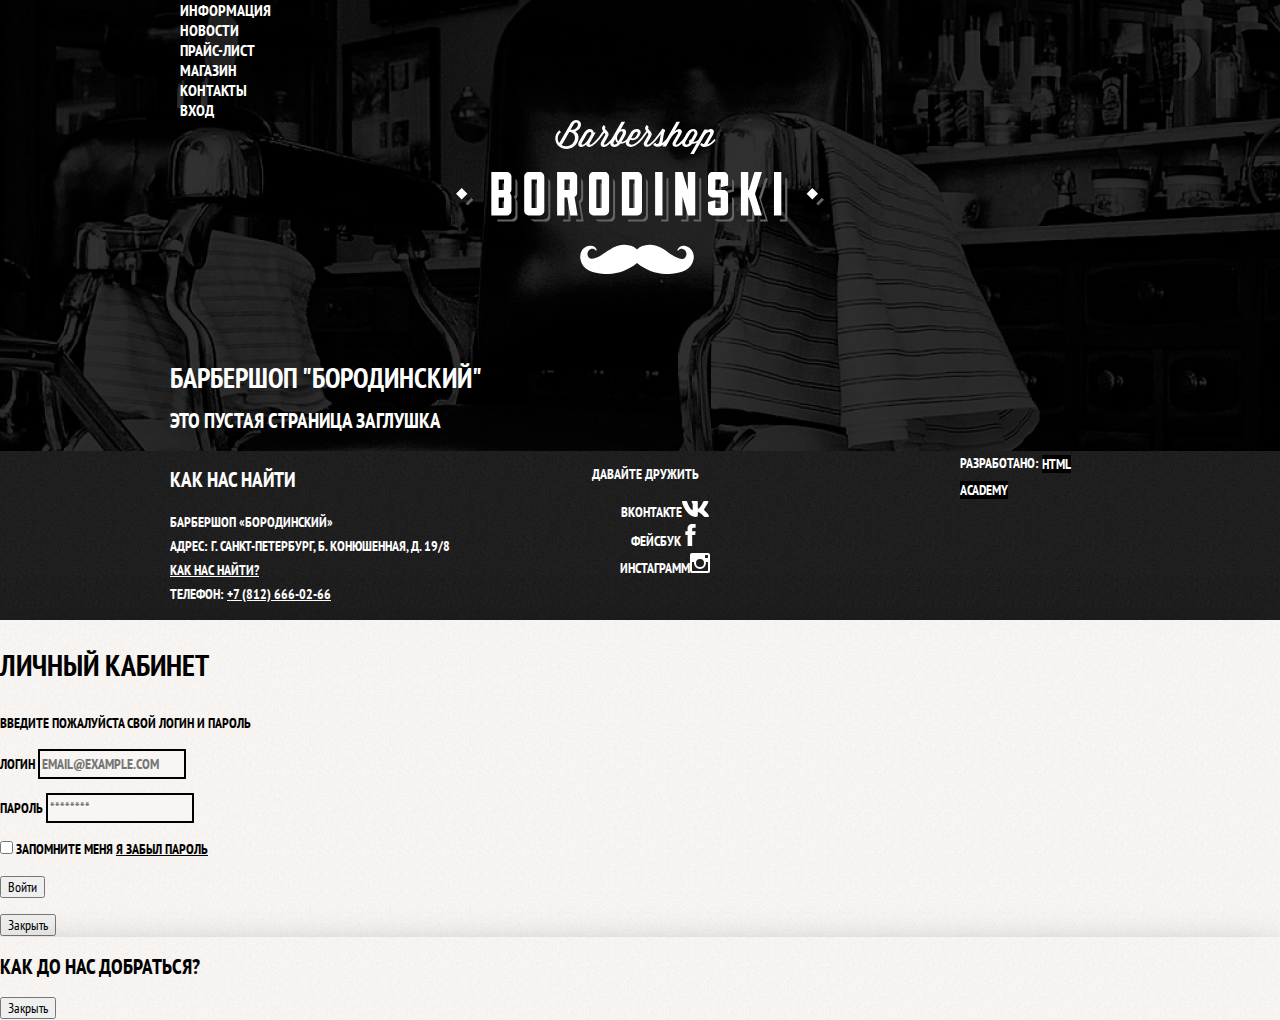
==== blank.html @ 3a80d56d "first" ====
<!DOCTYPE html>
<html class="page" lang="ru" xmlns="http://www.w3.org/1999/html">
<head>
    <meta charset="UTF-8">
    <meta http-equiv="X-UA-Compatible" content="IE=edge">
    <meta name="viewport" content="width=device-width, initial-scale=1.0">
    <link rel="stylesheet" href="https://fonts.googleapis.com/css?family=PT+Sans+Narrow:400,700&amp;subset=latin,cyrillic;display=swap">
    <link rel="stylesheet" href="css/normalize.css">
    <link rel="stylesheet" href="css/style.css">
    <title>Барбершоп "Бородинский"</title>
</head>
<body class="page-body">

<header class="main-header">

    <nav class="main-navigation">
        <a class="main-header-logo">
            <img src="img/logo-index.svg" width='368' height="153" alt='Логотип барбершоп "Бородинский"'>
        </a>
        <div class="main-navigation-wraper">
            <div class="container">
                <ul class="site-navigation">
                    <li><a href="blank.html">Информация</a></li>
                    <li><a href='blank.html'>Новости</a></li>
                    <li><a href="price.html">Прайс-лист</a></li>
                    <li><a href="catalog.html">Магазин</a></li>
                    <li><a href="blank.html">Контакты</a></li>
                </ul>
                <div class="user-navigation">
                    <a class="login-link" href="blank.html">Вход</a>
                </div>
            </div>
        </div>
    </nav>

</header>

<main class="container">
    <h1>Барбершоп "Бородинский"</h1>

    <h2>Это пустая страница заглушка</h2>
</main>
<footer class="main-footer">
    <div class="container">
    <section class="footer-contacts">
        <h2>Как нас найти</h2>
        <p>БАРБЕРШОП «БОРОДИНСКИЙ»<br>
            АДРЕС: Г. САНКТ-ПЕТЕРБУРГ, Б. КОНЮШЕННАЯ, Д. 19/8<br>
            <a class="footer-adress" href="blank.html">Как нас найти?</a><br>
            Телефон: <a class="footer-phone" href="tel:+78126660266">+7 (812) 666-02-66</a><br>
        </p>
    </section>
    <section class="footer-social">
        <h2>Давайте дружить</h2>
        <ul>
            <li>
                <a class="social-button" href="#"><span>Вконтакте</span><svg width="27" height="16" viewBox="0 0 128 76"><path d="M125,5.15c.89-3,0-5.15-4.23-5.15h-14a6,6,0,0,0-6.09,4S93.59,21.31,83.5,32.59c-3.26,3.26-4.74,4.3-6.52,4.3-.89,0-2.18-1-2.18-4V5.15c0-3.56-1-5.15-4-5.15h-22a3.37,3.37,0,0,0-3.56,3.22c0,3.37,5,4.15,5.56,13.64V37.48c0,4.52-.82,5.34-2.6,5.34-4.74,0-16.29-17.43-23.13-37.38C23.72,1.57,22.38,0,18.8,0H4.8C.8,0,0,1.88,0,4c0,3.71,4.75,22.1,22.1,46.42C33.67,67,50,76,64.8,76c8.9,0,10-2,10-5.45V58c0-4,.84-4.8,3.66-4.8,2.08,0,5.64,1,13.94,9C101.9,71.74,103.46,76,108.8,76h14c4,0,6-2,4.85-6s-5.8-9.64-11.81-16.4c-3.27-3.86-8.16-8-9.64-10.09-2.08-2.67-1.49-3.86,0-6.23,0,0,17-24,18.83-32.18Z" fill="#fff"/></svg></a>
            </li>
            <li>
                <a class="social-button" href="#"><span>Фейсбук</span><svg width="19" height="22" viewBox="0 0 10.15 21.74"><path d="M3.34 1.12A4.77 4.77 0 0 1 6.53 0h3.61v3.81H7.81a1.07 1.07 0 0 0-1.09.83v2.55h3.42c-.08 1.23-.24 2.45-.41 3.67h-3v10.87H2.21V10.86H0V7.21h2.19V3.66a3.83 3.83 0 0 1 1.15-2.54z" fill="#fff"/></svg></a>
            </li>
            <li>
                <a class="social-button" href="#"><span>Инстаграмм</span><svg width="20" height="20" viewBox="0 0 20 20"><path d="M18 0H2a2 2 0 0 0-2 2v16a2 2 0 0 0 2 2h16a2 2 0 0 0 2-2V2a2 2 0 0 0-2-2zm-8 6a4 4 0 1 1-4 4 4 4 0 0 1 4-4zM2.5 18a.47.47 0 0 1-.5-.5V9h2.1a3.4 3.4 0 0 0-.1 1 6 6 0 1 0 12 0 3.4 3.4 0 0 0-.1-1H18v8.5a.47.47 0 0 1-.5.5zM18 4.5a.47.47 0 0 1-.5.5h-2a.47.47 0 0 1-.5-.5v-2a.47.47 0 0 1 .5-.5h2a.47.47 0 0 1 .5.5z" fill="#fff"/></svg></a>
            </li>
        </ul>
    </section>
    <p class="footer-copyright">
      <b>Разработано:</b> <a class="button" href="https://htmlacademy.ru">HTML Academy</a>
    </div>
</footer>

<Section class="modal modal-login">
    <h2>Личный кабинет</h2>
    <p class="modal-description">Введите пожалуйста свой логин и пароль</p>

    <form class="login-form" action="https://echo.htmlacademy.ru" method="post">
        <p>
            <label for="login-login">Логин</label>
            <input class="login-icon-user" type="email" id="login-login" name="login" placeholder="email@example.com">
        </p>
        <p>
            <label for='login-password'>Пароль</label>
            <input class="login-icon-password" type="password" id="login-password" name='password' placeholder="********">
        </p>
        <p class="login-help">
            <label>
                <input class="login-checkbox" type="checkbox" id="login-chek" name='chek'>
                Запомните меня
            </label>
            <a class="restore" href="#">Я забыл пароль</a>
        </p>
        <p>
            <button type="submit">Войти</button>
        </p>
    </form>
    <button class="modal-close" type="button">Закрыть</button>
</Section>
<section class="modal modal-map">
    <h2>Как до нас добраться?</h2>
    <!--Здесь будет карта-->
    <button class="modal-close" type="button">Закрыть</button>
</section>
</body>
</html>
---- css/style.css ----
:root{
    --basic-black: #000000;
    --basic-extra-dark: #242424;
    --basic-darck: #aba9a7;
    --basic-nautral: #e5e5e5;
    --basic-extra-light:#f8f5f2;
    --basic-white: #ffffff;
    --special: #663d15;
}

.page{
    width: 1005;
}

body {
    min-width: 960px;
    margin: 0;
    padding: 0;
    font-family: "PT Sans Narrow", Arial,sans-serif;
    font-size: 14px;
    line-height: 24px;
    font-weight: 700;
    color: var(--basic-white);
    text-transform: uppercase;
    background-color: var(--basic-black);
    background-image: url('../img/bg.jpg');
    background-position: top center;
    background-repeat: no-repeat;
    display: grid;
    grid-template-rows: min-content 1fr min-content;
    align-content: start;
    min-height: 100%;
}

a{
    text-decoration: none;
}

img{
    max-width: 100%;
    height: auto;
}

.container{
    width: 940px;
    margin: 0 auto;
    padding: 0 10px;
}

.inner-page .main-header{
    background-color: var(--basic-black);
}

.main-header{
    margin-bottom: 70px;

}

.main-header-logo{
    order: 1;
    justify-self: center;
}

.main-navigation{
    font-size: 16px;
    line-height: 20px;
    color: var(--basic-white);
    background-color: transparent;
    display: grid;
}

.main-navigation-wraper{
    display: grid;
    grid-template-columns: 1fr min-content;
    width: 940px;
    margin: 0 auto;
    padding: 0 10px;
}

.main-header-bar{  
    background-color: var(--basic-black);
}

.site-navigation{
    list-style: none;
    margin: 0;
    padding: 0;
}

.site-navigation a,
.user-navigation a {
    color: var(--basic-white);
}

.site-navigation a:hover,
.site-navigation a:focus,
.user-navigation a:hover,
.user-navigation a:focus{
    background-color: var(--basic-extra-dark);
}

.features{
    margin-bottom: 80px;
}

.features-list{
    list-style: none;
    margin: 0;
    padding: 0;
    display: grid;
    grid-template-columns: 1fr 1fr 1fr;
    column-gap: 20px;
}

.features-items{
    text-align: center;
}

.features-items p{
    margin: 0 10px;
}

.features-items h3{
    font-size: 30px;
    line-height: 42px;
}

.index-colums{
    color: var(--basic-black);
    background-color: var(--basic-extra-light);
    background-image: url("../img/patern-light.jpg");
    background-position: 0 0;
    background-repeat: repeat;
    display: grid;
    grid-template-columns: 1fr 1fr;
    margin-bottom: 35px;
}

.index-colums h2{
    font-size: 30px;
    line-height: 42px;
}

.news-list{
    list-style: none;
}

.gallery-content{
    background-color: var(--basic-darck);
    border: 7px solid var(--basic-white);
}
.button{
    font: inherit;
    text-align: center;
    vertical-align: middle;
    color: var(--basic-white);
    text-transform: uppercase;
    background-color: var(--basic-black);
    border: none;

}

.button:hover,
.button:focus,
.button:active{
    background-color: var(--special);
}

.button.disabled,
.button:disabled{
    cursor: default;
    opacity: 0.5;
    background-color: var(--basic-black);
}

.inner-page{
    color: var(--basic-black);
    background-color: var(--basic-extra-light);
    background-image: url("../img/patern-light.jpg");
    background-position: 0 0 ;
    background-repeat: repeat;
}

.page-title{
    font-size: 30px;
    line-height: 42px;
}

.breadcrumbs{
    list-style: none;
}

.breadcrumbs a{
    color: var(--basic-black);
}

.breadcrumbs a:hover,
.breadcrumbs a:focus{
    text-decoration: underline;
}

.breadcrumbs-current{
    color: var(--basic-darck);
}

.filters legend{
  font-size: 24px;
  line-height: 30px;
}

.filter ul{
  list-style: none;
  line-height: 18px;
}

.filter-input-checkbox:hover + label,
.filter-input-chekbox:focus + label{
  color: var(--special)
}

.catalog-list{
  list-style: none;
}

.catalog-item{
  background-color: var(--basic-extra-light);
  box-shadow: 0 0 10px rgba(0,0,0,0.1)
}

.catalog-item a{
  color: var(--basic-black)
}

.catalog-item h3{
  font-size: 14px;
  line-height: 18px;
  text-transform: none;
}

.catalog-item-price b{
  font-size: 14px;
  line-height: 20px;
  text-align: center;
  background-color: var(--basic-nautral);
}

.catalog-item-price button{
  line-height: 20px;
  color: var(--basic-white);
}

.pagination-list{
  list-style: none;
}

.pagination-item a{
  color: var(--basic-white);
  background-color: var(--basic-black);
}

.pagination-item a:focus,
.pagination-item a:hover,
.pagination-item a:active{
  background-color: var(--special);
}

.pagination-item-current a,
.pagination-item-current a:focus,
.pagination-item-current a:active,
.pagination-item-current a:hover{
  background-color: var(--basic-white);
  color: var(--basic-black);

}

.contact-phone{
    color: inherit;

}

.appointment-item input{
    font: inherit;
    background-color: transparent;
    border: 2px solid var(--basic-black) ;
}

.appointment-item input:focus{
    border-color: var(--special);
}

.main-footer{
    color: var(--basic-white);
    background-color: var(--basic-extra-dark);
    background-image: url("../img/patern-black.jpg");
    background-position: 0 0;
    background-repeat: repeat;
}

.main-footer .container{
    display: grid;
    grid-template-columns: 1fr 1fr 1fr;
}

.footer-contacts{
    width: 320px;
    margin: 0px;
}

.footer-contacts a{
    color: var(--basic-white);
    text-decoration: underline;
}

.footer-contacts a:hover,
.footer-contacts a:focus{
    text-decoration: none;
}

.footer-social{
    text-align: center;
    justify-self: center;
    width: 145px;
}

.footer-social ul{
    list-style: none;
}

.footer-social h2{
    font-size: 14px;
}

.social-button{
    color: inherit;
}

.social-button:hover,
.social-button:focus{
    background-color: var(--basic-white);
}

.footer-copyright{
    width: 150px;
    margin: 0;
    justify-self: end;
}

.footer-copyright .button:hover,
.footer-copyright .button:focus{
    color: var(--basic-black);
    background-color: var(--basic-white);
}

.modal{
    color: var(--basic-black);
    background-color: var(--basic-extra-light);
    background-image: url("../img/patern-light.jpg");
    background-position: 0 0 ;
    background-repeat: repeat;
    box-shadow: 0 30px 50px rgba(0,0,0,0.7);
}

.modal-login h2{
    font-size: 30px;
    line-height: 42px;
}

.login-form input{
    font: inherit;
    color: var(--basic-black);
    text-transform: uppercase;
    background-color: var(--basic-extra-light);
    border: 2px solid var(--basic-black);
}

.login-form input:focus{
    border-color: var(--special);
}

.login-icon-user{
    background-image: url("../img/login.svg");
    background-position: 270px center;
    background-repeat: no-repeat;
}

.login-icon-password{
    background-image: url("../img/password.svg");
    background-repeat: no-repeat;
    background-position: 270px center;
}

.restore{
    color: var(--basic-black);
    text-decoration: underline;
}

.restore:hover,
.restore:focus{
    text-decoration: none;
}

.product-photo-preview{
  list-style: none;
}

.product-photo-preview li{
  box-shadow: 0 0 10px 2px rgba(0,0,0,0.1);
}

.product-photo-preview li:hover{
  box-shadow: 0 0 10px 2px rgba(0,0,0,0.2);
}

.product-photo-full{
  box-shadow: 0 0 10px 2px rgba(0,0,0,0.2);
  display:block;
}

.product-article{
  text-align: right;
  color: var(--basic-darck)
}

.product-price b{
  text-align: center;
  line-height: 20px;
  background-color: var(--basic-nautral)
}

.product-info h3{
  line-height: 30px;
  font-size: 24px;
}

.product-info ul{
  list-style: none;
}
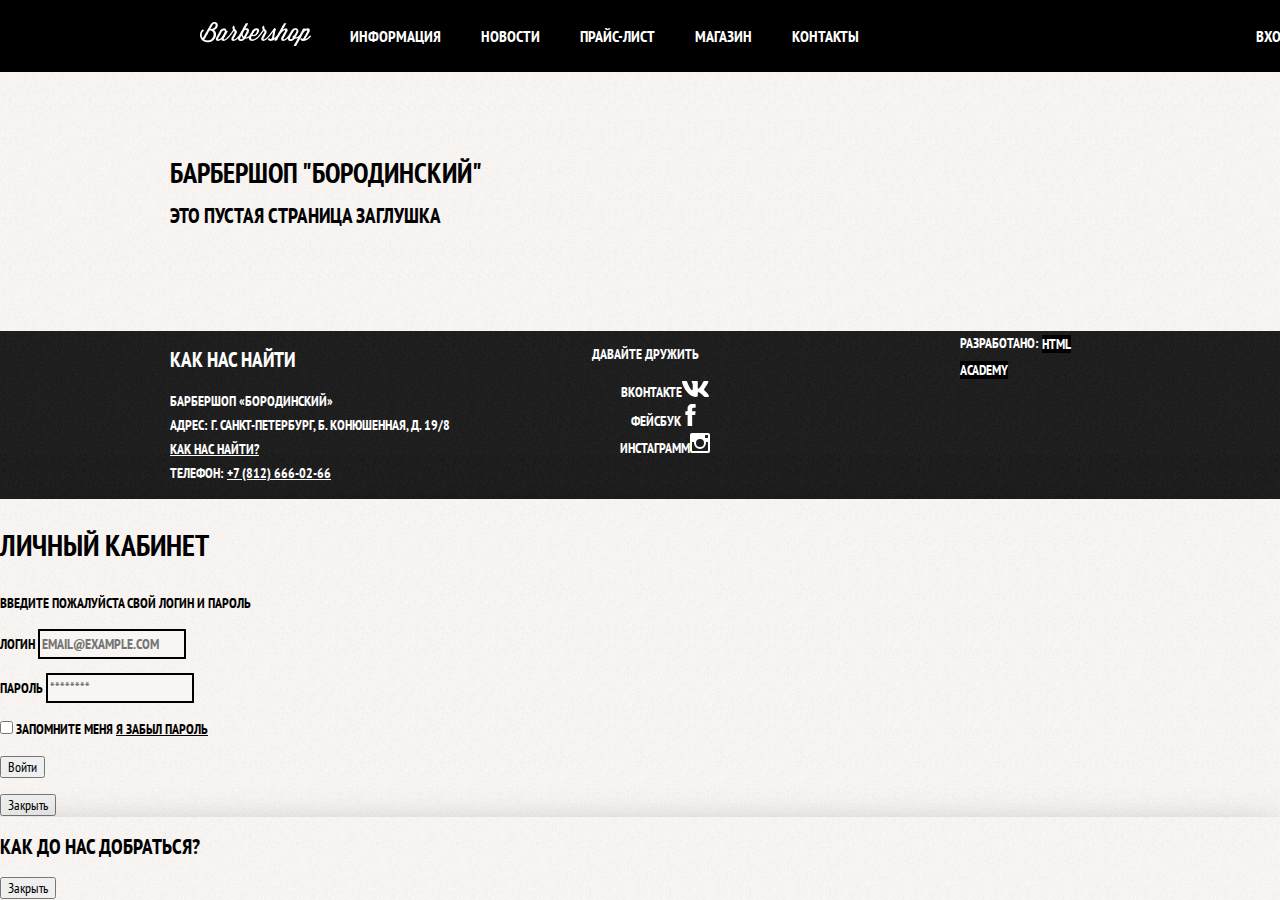
==== commit 47b4d24a: "all page style" ====
--- a/blank.html
+++ b/blank.html
@@ -9,31 +9,34 @@
     <link rel="stylesheet" href="css/style.css">
     <title>Барбершоп "Бородинский"</title>
 </head>
-<body class="page-body">
+<body class="page-body inner-page">
 
-<header class="main-header">
-
-    <nav class="main-navigation">
-        <a class="main-header-logo">
-            <img src="img/logo-index.svg" width='368' height="153" alt='Логотип барбершоп "Бородинский"'>
-        </a>
-        <div class="main-navigation-wraper">
-            <div class="container">
-                <ul class="site-navigation">
-                    <li><a href="blank.html">Информация</a></li>
-                    <li><a href='blank.html'>Новости</a></li>
-                    <li><a href="price.html">Прайс-лист</a></li>
-                    <li><a href="catalog.html">Магазин</a></li>
-                    <li><a href="blank.html">Контакты</a></li>
-                </ul>
-                <div class="user-navigation">
-                    <a class="login-link" href="blank.html">Вход</a>
-                </div>
+    <header class="main-header">
+        <nav class="main-navigation container">
+          <a class="main-header-logo" href="index.html">
+            <img
+              src="img/logo.png"
+              width="111"
+              height="24"
+              alt='Логотип барбершоп "Бородинский"'
+            />
+          </a>
+          <div class="main-header-bar">
+            <div class="main-navigation-wraper">
+              <ul class="site-navigation">
+                <li><a href="blank.html">Информация</a></li>
+                <li><a href="blank.html">Новости</a></li>
+                <li><a href="price.html">Прайс-лист</a></li>
+                <li><a href="catalog.html">Магазин</a></li>
+                <li><a href="blank.html">Контакты</a></li>
+              </ul>
+              <div class="user-navigation">
+                <a class="login-link" href="blank.html">Вход</a>
+              </div>
             </div>
-        </div>
-    </nav>
-
-</header>
+          </div>
+        </nav>
+      </header>
 
 <main class="container">
     <h1>Барбершоп "Бородинский"</h1>
--- a/css/style.css
+++ b/css/style.css
@@ -1,443 +1,629 @@
-:root{
-    --basic-black: #000000;
-    --basic-extra-dark: #242424;
-    --basic-darck: #aba9a7;
-    --basic-nautral: #e5e5e5;
-    --basic-extra-light:#f8f5f2;
-    --basic-white: #ffffff;
-    --special: #663d15;
-}
-
-.page{
-    width: 1005;
+:root {
+  --basic-black: #000000;
+  --basic-extra-dark: #242424;
+  --basic-darck: #aba9a7;
+  --basic-nautral: #e5e5e5;
+  --basic-extra-light: #f8f5f2;
+  --basic-white: #ffffff;
+  --special: #663d15;
+}
+
+.page {
+  width: 1005;
 }
 
 body {
-    min-width: 960px;
-    margin: 0;
-    padding: 0;
-    font-family: "PT Sans Narrow", Arial,sans-serif;
-    font-size: 14px;
-    line-height: 24px;
-    font-weight: 700;
-    color: var(--basic-white);
-    text-transform: uppercase;
-    background-color: var(--basic-black);
-    background-image: url('../img/bg.jpg');
-    background-position: top center;
-    background-repeat: no-repeat;
-    display: grid;
-    grid-template-rows: min-content 1fr min-content;
-    align-content: start;
-    min-height: 100%;
-}
-
-a{
-    text-decoration: none;
-}
-
-img{
-    max-width: 100%;
-    height: auto;
-}
-
-.container{
-    width: 940px;
-    margin: 0 auto;
-    padding: 0 10px;
-}
-
-.inner-page .main-header{
-    background-color: var(--basic-black);
-}
-
-.main-header{
-    margin-bottom: 70px;
-
-}
-
-.main-header-logo{
-    order: 1;
-    justify-self: center;
-}
-
-.main-navigation{
-    font-size: 16px;
-    line-height: 20px;
-    color: var(--basic-white);
-    background-color: transparent;
-    display: grid;
-}
-
-.main-navigation-wraper{
-    display: grid;
-    grid-template-columns: 1fr min-content;
-    width: 940px;
-    margin: 0 auto;
-    padding: 0 10px;
-}
-
-.main-header-bar{  
-    background-color: var(--basic-black);
-}
-
-.site-navigation{
-    list-style: none;
-    margin: 0;
-    padding: 0;
+  min-width: 960px;
+  margin: 0;
+  padding: 0;
+  font-family: "PT Sans Narrow", Arial, sans-serif;
+  font-size: 14px;
+  line-height: 24px;
+  font-weight: 700;
+  color: var(--basic-white);
+  text-transform: uppercase;
+  background-color: var(--basic-black);
+  background-image: url("../img/bg.jpg");
+  background-position: top center;
+  background-repeat: no-repeat;
+  display: grid;
+  grid-template-rows: min-content 1fr min-content;
+  align-content: start;
+  min-height: 100vh;
+}
+
+a {
+  text-decoration: none;
+}
+
+img {
+  max-width: 100%;
+  height: auto;
+}
+
+.container {
+  width: 940px;
+  margin: 0 auto;
+  padding: 0 10px;
+}
+
+.inner-page .main-header {
+  background-color: var(--basic-black);
+}
+
+.inner-page .main-navigation {
+  display: grid;
+  grid-template-columns: 170px 1fr min-content;
+}
+
+.inner-page .main-header-logo {
+  order: 0;
+}
+
+.main-header {
+  margin-bottom: 70px;
+}
+
+.main-header-logo {
+  order: 1;
+  justify-self: center;
+}
+
+.main-navigation {
+  font-size: 16px;
+  line-height: 20px;
+  color: var(--basic-white);
+  background-color: transparent;
+  display: grid;
+  min-height: 72px;
+  align-items: center;
+}
+
+.main-navigation-wraper {
+  display: grid;
+  grid-template-columns: 1fr min-content;
+  width: 940px;
+  margin: 0 auto;
+  padding: 0 10px;
+}
+
+.main-header-bar {
+  display: flex;
+  background-color: var(--basic-black);
+  min-height: 72px;
+  align-items: center;
+}
+
+.site-navigation {
+  list-style: none;
+  margin: 0;
+  padding: 0;
+  display: flex;
+  justify-content: flex-start;
+}
+
+.site-navigation li{
+  margin-right: 40px;
 }
 
 .site-navigation a,
 .user-navigation a {
-    color: var(--basic-white);
+  color: var(--basic-white);
 }
 
 .site-navigation a:hover,
 .site-navigation a:focus,
 .user-navigation a:hover,
-.user-navigation a:focus{
-    background-color: var(--basic-extra-dark);
-}
-
-.features{
-    margin-bottom: 80px;
-}
-
-.features-list{
-    list-style: none;
-    margin: 0;
-    padding: 0;
-    display: grid;
-    grid-template-columns: 1fr 1fr 1fr;
-    column-gap: 20px;
-}
-
-.features-items{
-    text-align: center;
-}
-
-.features-items p{
-    margin: 0 10px;
-}
-
-.features-items h3{
-    font-size: 30px;
-    line-height: 42px;
-}
-
-.index-colums{
-    color: var(--basic-black);
-    background-color: var(--basic-extra-light);
-    background-image: url("../img/patern-light.jpg");
-    background-position: 0 0;
-    background-repeat: repeat;
-    display: grid;
-    grid-template-columns: 1fr 1fr;
-    margin-bottom: 35px;
-}
-
-.index-colums h2{
-    font-size: 30px;
-    line-height: 42px;
-}
-
-.news-list{
-    list-style: none;
-}
-
-.gallery-content{
-    background-color: var(--basic-darck);
-    border: 7px solid var(--basic-white);
-}
-.button{
-    font: inherit;
-    text-align: center;
-    vertical-align: middle;
-    color: var(--basic-white);
-    text-transform: uppercase;
-    background-color: var(--basic-black);
-    border: none;
-
+.user-navigation a:focus {
+  background-color: var(--basic-extra-dark);
+}
+
+.features {
+  margin-bottom: 80px;
+}
+
+.features-list {
+  list-style: none;
+  margin: 0;
+  padding: 0;
+  display: grid;
+  grid-template-columns: 1fr 1fr 1fr;
+  column-gap: 20px;
+}
+
+.features-items {
+  text-align: center;
+}
+
+.features-items p {
+  margin: 0 10px;
+}
+
+.features-items h3 {
+  font-size: 30px;
+  line-height: 42px;
+}
+
+.index-colums {
+  color: var(--basic-black);
+  background-color: var(--basic-extra-light);
+  background-image: url("../img/patern-light.jpg");
+  background-position: 0 0;
+  background-repeat: repeat;
+  display: grid;
+  grid-template-columns: 1fr 1fr;
+  margin-bottom: 35px;
+}
+
+.index-colums h2 {
+  font-size: 30px;
+  line-height: 42px;
+}
+
+.news-list {
+  list-style: none;
+}
+
+.gallery-content {
+  background-color: var(--basic-darck);
+  border: 7px solid var(--basic-white);
+}
+.button {
+  font: inherit;
+  text-align: center;
+  vertical-align: middle;
+  color: var(--basic-white);
+  text-transform: uppercase;
+  background-color: var(--basic-black);
+  border: none;
 }
 
 .button:hover,
 .button:focus,
-.button:active{
-    background-color: var(--special);
+.button:active {
+  background-color: var(--special);
 }
 
 .button.disabled,
-.button:disabled{
-    cursor: default;
-    opacity: 0.5;
-    background-color: var(--basic-black);
-}
-
-.inner-page{
-    color: var(--basic-black);
-    background-color: var(--basic-extra-light);
-    background-image: url("../img/patern-light.jpg");
-    background-position: 0 0 ;
-    background-repeat: repeat;
-}
-
-.page-title{
-    font-size: 30px;
-    line-height: 42px;
-}
-
-.breadcrumbs{
-    list-style: none;
-}
-
-.breadcrumbs a{
-    color: var(--basic-black);
+.button:disabled {
+  cursor: default;
+  opacity: 0.5;
+  background-color: var(--basic-black);
+}
+
+.inner-page {
+  color: var(--basic-black);
+  background-color: var(--basic-extra-light);
+  background-image: url("../img/patern-light.jpg");
+  background-position: 0 0;
+  background-repeat: repeat;
+}
+
+.page-title {
+  font-size: 30px;
+  line-height: 42px;
+}
+
+.breadcrumbs {
+  list-style: none;
+}
+
+.breadcrumbs a {
+  color: var(--basic-black);
 }
 
 .breadcrumbs a:hover,
-.breadcrumbs a:focus{
-    text-decoration: underline;
-}
-
-.breadcrumbs-current{
-    color: var(--basic-darck);
-}
-
-.filters legend{
+.breadcrumbs a:focus {
+  text-decoration: underline;
+}
+
+.breadcrumbs-current {
+  color: var(--basic-darck);
+}
+
+.filters legend {
   font-size: 24px;
   line-height: 30px;
 }
 
-.filter ul{
+.filter ul {
   list-style: none;
   line-height: 18px;
 }
 
 .filter-input-checkbox:hover + label,
-.filter-input-chekbox:focus + label{
-  color: var(--special)
-}
-
-.catalog-list{
-  list-style: none;
-}
-
-.catalog-item{
+.filter-input-chekbox:focus + label {
+  color: var(--special);
+}
+
+.catalog {
+  margin-left: 60px;
+}
+
+.catalog-list {
+  list-style: none;
+}
+
+.catalog-item {
   background-color: var(--basic-extra-light);
-  box-shadow: 0 0 10px rgba(0,0,0,0.1)
-}
-
-.catalog-item a{
-  color: var(--basic-black)
-}
-
-.catalog-item h3{
+  box-shadow: 0 0 10px rgba(0, 0, 0, 0.1);
+}
+
+.catalog-item a {
+  color: var(--basic-black);
+}
+
+.catalog-item h3 {
   font-size: 14px;
   line-height: 18px;
   text-transform: none;
 }
 
-.catalog-item-price b{
+.catalog-item-price b {
   font-size: 14px;
   line-height: 20px;
   text-align: center;
   background-color: var(--basic-nautral);
 }
 
-.catalog-item-price button{
+.catalog-item-price button {
   line-height: 20px;
   color: var(--basic-white);
 }
 
-.pagination-list{
-  list-style: none;
-}
-
-.pagination-item a{
+.pagination-list {
+  list-style: none;
+}
+
+.pagination-item a {
   color: var(--basic-white);
   background-color: var(--basic-black);
 }
 
 .pagination-item a:focus,
 .pagination-item a:hover,
-.pagination-item a:active{
+.pagination-item a:active {
   background-color: var(--special);
 }
 
 .pagination-item-current a,
 .pagination-item-current a:focus,
 .pagination-item-current a:active,
-.pagination-item-current a:hover{
+.pagination-item-current a:hover {
   background-color: var(--basic-white);
   color: var(--basic-black);
-
-}
-
-.contact-phone{
-    color: inherit;
-
-}
-
-.appointment-item input{
-    font: inherit;
-    background-color: transparent;
-    border: 2px solid var(--basic-black) ;
-}
-
-.appointment-item input:focus{
-    border-color: var(--special);
-}
-
-.main-footer{
-    color: var(--basic-white);
-    background-color: var(--basic-extra-dark);
-    background-image: url("../img/patern-black.jpg");
-    background-position: 0 0;
-    background-repeat: repeat;
-}
-
-.main-footer .container{
-    display: grid;
-    grid-template-columns: 1fr 1fr 1fr;
-}
-
-.footer-contacts{
-    width: 320px;
-    margin: 0px;
-}
-
-.footer-contacts a{
-    color: var(--basic-white);
-    text-decoration: underline;
+}
+
+.contact-phone {
+  color: inherit;
+}
+
+.appointment-item input {
+  font: inherit;
+  background-color: transparent;
+  border: 2px solid var(--basic-black);
+}
+
+.appointment-item input:focus {
+  border-color: var(--special);
+}
+
+.main-footer {
+  color: var(--basic-white);
+  background-color: var(--basic-extra-dark);
+  background-image: url("../img/patern-black.jpg");
+  background-position: 0 0;
+  background-repeat: repeat;
+}
+
+.main-footer .container {
+  display: grid;
+  grid-template-columns: 1fr 1fr 1fr;
+}
+
+.footer-contacts {
+  width: 320px;
+  margin: 0px;
+}
+
+.footer-contacts a {
+  color: var(--basic-white);
+  text-decoration: underline;
 }
 
 .footer-contacts a:hover,
-.footer-contacts a:focus{
-    text-decoration: none;
-}
-
-.footer-social{
-    text-align: center;
-    justify-self: center;
-    width: 145px;
-}
-
-.footer-social ul{
-    list-style: none;
-}
-
-.footer-social h2{
-    font-size: 14px;
-}
-
-.social-button{
-    color: inherit;
+.footer-contacts a:focus {
+  text-decoration: none;
+}
+
+.footer-social {
+  text-align: center;
+  justify-self: center;
+  width: 145px;
+}
+
+.footer-social ul {
+  list-style: none;
+}
+
+.footer-social h2 {
+  font-size: 14px;
+}
+
+.social-button {
+  color: inherit;
 }
 
 .social-button:hover,
-.social-button:focus{
-    background-color: var(--basic-white);
-}
-
-.footer-copyright{
-    width: 150px;
-    margin: 0;
-    justify-self: end;
+.social-button:focus {
+  background-color: var(--basic-white);
+}
+
+.footer-copyright {
+  width: 150px;
+  margin: 0;
+  justify-self: end;
 }
 
 .footer-copyright .button:hover,
-.footer-copyright .button:focus{
-    color: var(--basic-black);
-    background-color: var(--basic-white);
-}
-
-.modal{
-    color: var(--basic-black);
-    background-color: var(--basic-extra-light);
-    background-image: url("../img/patern-light.jpg");
-    background-position: 0 0 ;
-    background-repeat: repeat;
-    box-shadow: 0 30px 50px rgba(0,0,0,0.7);
-}
-
-.modal-login h2{
-    font-size: 30px;
-    line-height: 42px;
-}
-
-.login-form input{
-    font: inherit;
-    color: var(--basic-black);
-    text-transform: uppercase;
-    background-color: var(--basic-extra-light);
-    border: 2px solid var(--basic-black);
-}
-
-.login-form input:focus{
-    border-color: var(--special);
-}
-
-.login-icon-user{
-    background-image: url("../img/login.svg");
-    background-position: 270px center;
-    background-repeat: no-repeat;
-}
-
-.login-icon-password{
-    background-image: url("../img/password.svg");
-    background-repeat: no-repeat;
-    background-position: 270px center;
-}
-
-.restore{
-    color: var(--basic-black);
-    text-decoration: underline;
+.footer-copyright .button:focus {
+  color: var(--basic-black);
+  background-color: var(--basic-white);
+}
+
+.modal {
+  color: var(--basic-black);
+  background-color: var(--basic-extra-light);
+  background-image: url("../img/patern-light.jpg");
+  background-position: 0 0;
+  background-repeat: repeat;
+  box-shadow: 0 30px 50px rgba(0, 0, 0, 0.7);
+}
+
+.modal-login h2 {
+  font-size: 30px;
+  line-height: 42px;
+}
+
+.login-form input {
+  font: inherit;
+  color: var(--basic-black);
+  text-transform: uppercase;
+  background-color: var(--basic-extra-light);
+  border: 2px solid var(--basic-black);
+}
+
+.login-form input:focus {
+  border-color: var(--special);
+}
+
+.login-icon-user {
+  background-image: url("../img/login.svg");
+  background-position: 270px center;
+  background-repeat: no-repeat;
+}
+
+.login-icon-password {
+  background-image: url("../img/password.svg");
+  background-repeat: no-repeat;
+  background-position: 270px center;
+}
+
+.restore {
+  color: var(--basic-black);
+  text-decoration: underline;
 }
 
 .restore:hover,
-.restore:focus{
-    text-decoration: none;
-}
-
-.product-photo-preview{
-  list-style: none;
-}
-
-.product-photo-preview li{
-  box-shadow: 0 0 10px 2px rgba(0,0,0,0.1);
-}
-
-.product-photo-preview li:hover{
-  box-shadow: 0 0 10px 2px rgba(0,0,0,0.2);
-}
-
-.product-photo-full{
-  box-shadow: 0 0 10px 2px rgba(0,0,0,0.2);
-  display:block;
-}
-
-.product-article{
+.restore:focus {
+  text-decoration: none;
+}
+
+.product-photo-preview {
+  list-style: none;
+}
+
+.product-photo-preview li {
+  box-shadow: 0 0 10px 2px rgba(0, 0, 0, 0.1);
+}
+
+.product-photo-preview li:hover {
+  box-shadow: 0 0 10px 2px rgba(0, 0, 0, 0.2);
+}
+
+.product-photo-full {
+  box-shadow: 0 0 10px 2px rgba(0, 0, 0, 0.2);
+  display: block;
+  width: 460px;
+  height: 498px;
+  margin: 0;
+  margin-bottom: 20px;
+}
+
+.product-article {
   text-align: right;
-  color: var(--basic-darck)
-}
-
-.product-price b{
+  color: var(--basic-darck);
+}
+
+.product-price b {
   text-align: center;
   line-height: 20px;
-  background-color: var(--basic-nautral)
-}
-
-.product-info h3{
+  background-color: var(--basic-nautral);
+}
+
+.product-info {
+  width: 390px;
+  padding-top: 23px;
+  padding-left: 80px;
+}
+
+.product-info p {
+  margin: 0;
+}
+
+.product-description p {
+  width: 200px;
+}
+
+.product-description {
+  padding-right: 10px;
+  margin-bottom: 29px;
+}
+
+.product-info .product-text {
+  margin-bottom: 35px;
+}
+.product-info .product-price {
+  margin-bottom: 63px;
+}
+
+.product-price .button {
+  padding-right: 17px;
+  padding-left: 17px;
+}
+
+.product-info h3 {
   line-height: 30px;
   font-size: 24px;
-}
-
-.product-info ul{
-  list-style: none;
-}
-
-
-
-
-
-
+  margin: 0;
+  margin-bottom: 27px;
+}
+
+.product-info ul {
+  list-style: none;
+}
+
+.product-info li {
+  position: relative;
+}
+
+.page-catalog {
+  display: grid;
+  grid-template-columns: 180px 1fr;
+  align-content: start;
+}
+
+.page-catalog .page-title {
+  grid-column: 1/-1;
+  margin: 0;
+  padding: 0;
+  margin-bottom: 15px;
+}
+
+.page-catalog .breadcrumbs {
+  grid-column: 1/-1;
+  margin-bottom: 40px;
+  margin: 0;
+  padding: 0;
+}
+
+.page-product {
+  display: grid;
+  grid-template-columns: 460px 1fr;
+  align-content: start;
+}
+
+.page-product .page-title {
+  grid-column: 1/-1;
+}
+
+.page-product .breadcrumbs {
+  grid-column: 1/-1;
+  margin-bottom: 40px;
+}
+
+.price-title{
+  font-size: 48px;
+  line-height: 48px;
+  font-weight: 700;
+  text-align: center;
+}
+
+.price-wraper{
+  display: grid;
+  grid-template-columns: 1fr 1fr;
+  row-gap: 63px;
+  padding-bottom: 78px;
+}
+
+.price-wraper h2{
+  font-weight: 700px;
+  font-size: 24px;
+  line-height: 30px;
+  margin: 0;
+  margin-bottom: 27px;
+}
+
+
+.price-us{
+  display: grid;
+  grid-template-columns: 1fr 1fr;
+  grid-column: 1/-1;
+}
+
+.price-us h2{
+  grid-column: 1/-1;
+}
+
+.price-table{
+  border: 2px solid var(--basic-black);
+  margin-top: 7px;
+  border-spacing: 0 0;
+}
+
+.price-table td{
+  width: 231px;
+  height: 43px;
+  border: 2px solid var(--basic-black);
+  
+}
+
+.price-table td:nth-child(odd){
+  width: 231px;
+  min-height: 43px;
+  border: 2px solid var(--basic-black);
+  padding-left:19px;
+  
+}
+
+
+
+.price-table td:nth-child(even){
+  width: 231px;
+  min-height: 43px;
+  border: 2px solid var(--basic-black);
+  text-align: center;
+  
+}
+
+.price-use{
+  display: flex;
+  flex-direction:column;
+  justify-content: space-between;
+}
+
+.price-use h2{
+  justify-self: flex-start;
+}
+
+.price-use ul{
+  display: flex;
+  flex-grow: 1;
+  flex-direction: column;
+  justify-content: space-between;
+  margin: 0;
+}
+
+.price-use li{
+  margin-bottom: 13px;
+}
+
+.price-use li:last-child{
+  margin-bottom: 0;
+}
+
+.price-us p{
+  max-width: 390px;
+  text-align: left;
+}
+
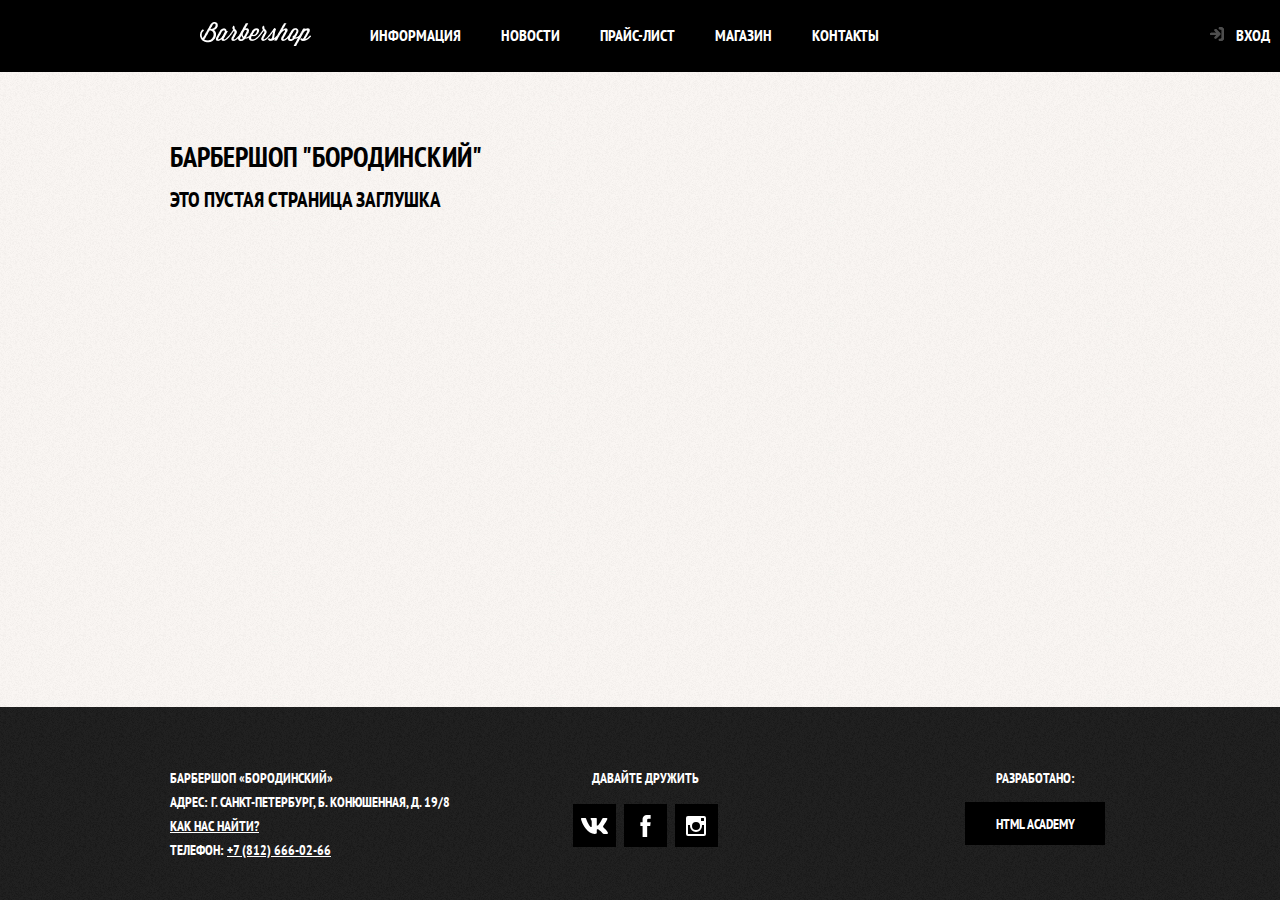
==== commit 5e75c3ca: "all style add" ====
--- a/blank.html
+++ b/blank.html
@@ -45,63 +45,90 @@
 </main>
 <footer class="main-footer">
     <div class="container">
-    <section class="footer-contacts">
-        <h2>Как нас найти</h2>
-        <p>БАРБЕРШОП «БОРОДИНСКИЙ»<br>
-            АДРЕС: Г. САНКТ-ПЕТЕРБУРГ, Б. КОНЮШЕННАЯ, Д. 19/8<br>
-            <a class="footer-adress" href="blank.html">Как нас найти?</a><br>
-            Телефон: <a class="footer-phone" href="tel:+78126660266">+7 (812) 666-02-66</a><br>
+      <section class="footer-contacts">
+        <h2 class="visually-hidden">Как нас найти</h2>
+        <p>
+          БАРБЕРШОП «БОРОДИНСКИЙ»<br />
+          АДРЕС: Г. САНКТ-ПЕТЕРБУРГ, Б. КОНЮШЕННАЯ, Д. 19/8<br />
+          <a class="footer-adress" href="blank.html">Как нас найти?</a><br />
+          Телефон:
+          <a class="footer-phone" href="tel:+78126660266"
+            >+7 (812) 666-02-66</a
+          ><br />
         </p>
-    </section>
-    <section class="footer-social">
+      </section>
+      <section class="footer-social">
         <h2>Давайте дружить</h2>
         <ul>
-            <li>
-                <a class="social-button" href="#"><span>Вконтакте</span><svg width="27" height="16" viewBox="0 0 128 76"><path d="M125,5.15c.89-3,0-5.15-4.23-5.15h-14a6,6,0,0,0-6.09,4S93.59,21.31,83.5,32.59c-3.26,3.26-4.74,4.3-6.52,4.3-.89,0-2.18-1-2.18-4V5.15c0-3.56-1-5.15-4-5.15h-22a3.37,3.37,0,0,0-3.56,3.22c0,3.37,5,4.15,5.56,13.64V37.48c0,4.52-.82,5.34-2.6,5.34-4.74,0-16.29-17.43-23.13-37.38C23.72,1.57,22.38,0,18.8,0H4.8C.8,0,0,1.88,0,4c0,3.71,4.75,22.1,22.1,46.42C33.67,67,50,76,64.8,76c8.9,0,10-2,10-5.45V58c0-4,.84-4.8,3.66-4.8,2.08,0,5.64,1,13.94,9C101.9,71.74,103.46,76,108.8,76h14c4,0,6-2,4.85-6s-5.8-9.64-11.81-16.4c-3.27-3.86-8.16-8-9.64-10.09-2.08-2.67-1.49-3.86,0-6.23,0,0,17-24,18.83-32.18Z" fill="#fff"/></svg></a>
-            </li>
-            <li>
-                <a class="social-button" href="#"><span>Фейсбук</span><svg width="19" height="22" viewBox="0 0 10.15 21.74"><path d="M3.34 1.12A4.77 4.77 0 0 1 6.53 0h3.61v3.81H7.81a1.07 1.07 0 0 0-1.09.83v2.55h3.42c-.08 1.23-.24 2.45-.41 3.67h-3v10.87H2.21V10.86H0V7.21h2.19V3.66a3.83 3.83 0 0 1 1.15-2.54z" fill="#fff"/></svg></a>
-            </li>
-            <li>
-                <a class="social-button" href="#"><span>Инстаграмм</span><svg width="20" height="20" viewBox="0 0 20 20"><path d="M18 0H2a2 2 0 0 0-2 2v16a2 2 0 0 0 2 2h16a2 2 0 0 0 2-2V2a2 2 0 0 0-2-2zm-8 6a4 4 0 1 1-4 4 4 4 0 0 1 4-4zM2.5 18a.47.47 0 0 1-.5-.5V9h2.1a3.4 3.4 0 0 0-.1 1 6 6 0 1 0 12 0 3.4 3.4 0 0 0-.1-1H18v8.5a.47.47 0 0 1-.5.5zM18 4.5a.47.47 0 0 1-.5.5h-2a.47.47 0 0 1-.5-.5v-2a.47.47 0 0 1 .5-.5h2a.47.47 0 0 1 .5.5z" fill="#fff"/></svg></a>
-            </li>
+          <li>
+            <a class="social-button" href="#"
+              ><span class="visually-hidden">Вконтакте</span
+              ><svg width="27" height="16" viewBox="0 0 128 76">
+                <path
+                  d="M125,5.15c.89-3,0-5.15-4.23-5.15h-14a6,6,0,0,0-6.09,4S93.59,21.31,83.5,32.59c-3.26,3.26-4.74,4.3-6.52,4.3-.89,0-2.18-1-2.18-4V5.15c0-3.56-1-5.15-4-5.15h-22a3.37,3.37,0,0,0-3.56,3.22c0,3.37,5,4.15,5.56,13.64V37.48c0,4.52-.82,5.34-2.6,5.34-4.74,0-16.29-17.43-23.13-37.38C23.72,1.57,22.38,0,18.8,0H4.8C.8,0,0,1.88,0,4c0,3.71,4.75,22.1,22.1,46.42C33.67,67,50,76,64.8,76c8.9,0,10-2,10-5.45V58c0-4,.84-4.8,3.66-4.8,2.08,0,5.64,1,13.94,9C101.9,71.74,103.46,76,108.8,76h14c4,0,6-2,4.85-6s-5.8-9.64-11.81-16.4c-3.27-3.86-8.16-8-9.64-10.09-2.08-2.67-1.49-3.86,0-6.23,0,0,17-24,18.83-32.18Z"
+                  fill="#fff"
+                /></svg
+            ></a>
+          </li>
+          <li>
+            <a class="social-button" href="#"
+              ><span class="visually-hidden">Фейсбук</span
+              ><svg width="19" height="22" viewBox="0 0 10.15 21.74">
+                <path
+                  d="M3.34 1.12A4.77 4.77 0 0 1 6.53 0h3.61v3.81H7.81a1.07 1.07 0 0 0-1.09.83v2.55h3.42c-.08 1.23-.24 2.45-.41 3.67h-3v10.87H2.21V10.86H0V7.21h2.19V3.66a3.83 3.83 0 0 1 1.15-2.54z"
+                  fill="#fff"
+                /></svg
+            ></a>
+          </li>
+          <li>
+            <a class="social-button" href="#"
+              ><span class="visually-hidden">Инстаграмм</span
+              ><svg width="20" height="20" viewBox="0 0 20 20">
+                <path
+                  d="M18 0H2a2 2 0 0 0-2 2v16a2 2 0 0 0 2 2h16a2 2 0 0 0 2-2V2a2 2 0 0 0-2-2zm-8 6a4 4 0 1 1-4 4 4 4 0 0 1 4-4zM2.5 18a.47.47 0 0 1-.5-.5V9h2.1a3.4 3.4 0 0 0-.1 1 6 6 0 1 0 12 0 3.4 3.4 0 0 0-.1-1H18v8.5a.47.47 0 0 1-.5.5zM18 4.5a.47.47 0 0 1-.5.5h-2a.47.47 0 0 1-.5-.5v-2a.47.47 0 0 1 .5-.5h2a.47.47 0 0 1 .5.5z"
+                  fill="#fff"
+                /></svg
+            ></a>
+          </li>
         </ul>
-    </section>
-    <p class="footer-copyright">
-      <b>Разработано:</b> <a class="button" href="https://htmlacademy.ru">HTML Academy</a>
+      </section>
+      <p class="footer-copyright">
+        <b>Разработано:</b>
+        <a class="button" href="https://htmlacademy.ru">HTML Academy</a>
+      </p>
     </div>
-</footer>
+  </footer>
 
-<Section class="modal modal-login">
-    <h2>Личный кабинет</h2>
-    <p class="modal-description">Введите пожалуйста свой логин и пароль</p>
+<Section class="modal modal-login display-off">
+<h2>Личный кабинет</h2>
+<p class="modal-description">Введите пожалуйста свой логин и пароль</p>
 
-    <form class="login-form" action="https://echo.htmlacademy.ru" method="post">
-        <p>
-            <label for="login-login">Логин</label>
-            <input class="login-icon-user" type="email" id="login-login" name="login" placeholder="email@example.com">
-        </p>
-        <p>
-            <label for='login-password'>Пароль</label>
-            <input class="login-icon-password" type="password" id="login-password" name='password' placeholder="********">
-        </p>
-        <p class="login-help">
-            <label>
-                <input class="login-checkbox" type="checkbox" id="login-chek" name='chek'>
-                Запомните меня
-            </label>
-            <a class="restore" href="#">Я забыл пароль</a>
-        </p>
-        <p>
-            <button type="submit">Войти</button>
-        </p>
-    </form>
-    <button class="modal-close" type="button">Закрыть</button>
+<form class="login-form" action="https://echo.htmlacademy.ru" method="post">
+    <p>
+        <label for="login-login">Логин</label>
+        <input class="login-icon-user" type="email" id="login-login" name="login" placeholder="email@example.com">
+    </p>
+    <p>
+        <label for='login-password'>Пароль</label>
+        <input class="login-icon-password" type="password" id="login-password" name='password' placeholder="********">
+    </p>
+    <p class="login-help">
+        <label>
+            <input class="login-checkbox" type="checkbox" id="login-chek" name='chek'>
+            Запомните меня
+        </label>
+        <a class="restore" href="#">Я забыл пароль</a>
+    </p>
+    <p>
+        <button type="submit">Войти</button>
+    </p>
+</form>
+<button class="modal-close" type="button">Закрыть</button>
 </Section>
-<section class="modal modal-map">
-    <h2>Как до нас добраться?</h2>
-    <!--Здесь будет карта-->
-    <button class="modal-close" type="button">Закрыть</button>
+<section class="modal modal-map display-off">
+<h2>Как до нас добраться?</h2>
+<!--Здесь будет карта-->
+<button class="modal-close" type="button">Закрыть</button>
 </section>
 </body>
 </html>
--- a/css/style.css
+++ b/css/style.css
@@ -40,6 +40,22 @@
   max-width: 100%;
   height: auto;
 }
+.visually-hidden {
+  position: absolute;
+  width: 1px;
+  height: 1px;
+  margin: -1px;
+  border: 0;
+  padding: 0;
+  white-space: nowrap;
+  clip-path: inset(100%);
+  clip: rect(0 0 0 0);
+  overflow: hidden;
+}
+
+.display-off{
+  display: none !important ;
+}
 
 .container {
   width: 940px;
@@ -61,7 +77,7 @@
 }
 
 .main-header {
-  margin-bottom: 70px;
+  margin-bottom: 54px;
 }
 
 .main-header-logo {
@@ -91,7 +107,6 @@
   display: flex;
   background-color: var(--basic-black);
   min-height: 72px;
-  align-items: center;
 }
 
 .site-navigation {
@@ -99,16 +114,52 @@
   margin: 0;
   padding: 0;
   display: flex;
-  justify-content: flex-start;
-}
-
-.site-navigation li{
-  margin-right: 40px;
-}
+}
+
+.site-navigation-current{
+  position: relative;
+}
+
+.site-navigation-current::after{
+  content: '';
+  display: block;
+  width: 100%;
+  height: 4px;
+  background-color: var(--basic-white);
+  position: absolute;
+  bottom: 0;
+  right: 0;
+}
+
+.user-navigation .login-link{
+  padding-left: 50px;
+  position: relative;
+}
+
+.user-navigation .login-link::before{
+  content: '';
+  width: 16px;
+  height: 18px;
+  background-image: url(../img/loginmenu.svg);
+  background-repeat: no-repeat;
+  background-position: 0 0;
+  position: absolute;
+  top:27px;
+  left: 24px;
+  opacity: 0.3;
+}
+
 
 .site-navigation a,
 .user-navigation a {
+  padding: 25px 20px;
+  display: block;
   color: var(--basic-white);
+}
+
+.user-navigation .login-link:hover::before,
+.user-navigation .login-link:focus::before{
+  opacity: 1;
 }
 
 .site-navigation a:hover,
@@ -142,32 +193,162 @@
 .features-items h3 {
   font-size: 30px;
   line-height: 42px;
+  position: relative;
+  margin-bottom: 59px;
+}
+
+.features-items h3::after{
+  content: '';
+  width: 20px;
+  height: 20px;
+  background-color: var(--basic-white);
+  transform: rotate(45deg);
+  position: absolute;
+  left: 50%;
+  bottom: -30px;
+  margin-left: -10px;
 }
 
 .index-colums {
   color: var(--basic-black);
   background-color: var(--basic-extra-light);
-  background-image: url("../img/patern-light.jpg");
-  background-position: 0 0;
-  background-repeat: repeat;
+  background-image: 
+    url('../img/shape.png'),
+    url("../img/patern-light.jpg");
+  background-position: center, 0 0;
+  background-repeat: no-repeat,repeat;
   display: grid;
   grid-template-columns: 1fr 1fr;
   margin-bottom: 35px;
+}
+
+.index-colums:last-child{
+  margin-bottom: 65px;
 }
 
 .index-colums h2 {
   font-size: 30px;
   line-height: 42px;
+  margin: 0;
+}
+
+.news{
+  margin:47px 47px 48px 80px;
+
 }
 
 .news-list {
   list-style: none;
+  margin: 0;
+  margin-bottom: 25px;
+  padding: 0;
+}
+
+.news-items{
+  margin-bottom: 23px;
+}
+
+.news h2{
+  margin-bottom: 19px;
+}
+
+.news p {
+  margin: 0;
+}
+
+.news .button{
+  display: flex;
+  width: 140px;
+  height: 44px;
+  align-items: center;
+  justify-content: center;
+}
+
+.gallery{
+  margin: 47px 87px 48px 89px;
+}
+
+.gallery-container{
+  height: 260px;
+  position: relative;
 }
 
 .gallery-content {
   background-color: var(--basic-darck);
   border: 7px solid var(--basic-white);
-}
+  margin: 0;
+  padding: 0;
+  width: 286px;
+  height: 164px;
+}
+
+.gallery-button{
+  position: absolute;
+  bottom: 0;
+  box-sizing: border-box;
+  width: 140px;
+  height: 44px;
+  margin: 0;
+}
+
+.gallery-button-back {
+  left: 0;
+}
+
+.gallery-button-next {
+  right: 0;
+}
+
+.contacts{
+  margin:47px 47px 48px 80px;
+}
+
+.contacts .button{
+  display: inline-flex;
+  width: 140px;
+  height: 44px;
+  align-items: center;
+  justify-content: center;
+  margin-right: 20px;
+}
+.contacts h2{
+  margin-bottom: 19px;
+}
+
+.contacts p{
+  margin: 0;
+  margin-bottom: 23px;
+}
+
+.appointment{
+  margin: 47px 87px 48px 89px;
+}
+
+.appointment-form{
+  display: flex;
+  flex-wrap: wrap;
+  justify-content: space-between;
+}
+
+.appointment-item {
+  width: 140px;
+  margin-top: 0;
+  margin-bottom: 10px;
+}
+
+.appointment-item label {
+  display: block;
+  margin-bottom: 9px;
+  margin-left: 15px;
+}
+
+.appointment-form .button{
+  margin-top: 10px;
+  width: 100%;
+  height: 44px;
+}
+
+
 .button {
   font: inherit;
   text-align: center;
@@ -202,11 +383,39 @@
 .page-title {
   font-size: 30px;
   line-height: 42px;
+  margin: 0;
+  margin-bottom: 16px ;
 }
 
 .breadcrumbs {
   list-style: none;
-}
+  display: flex;
+  margin: 0;
+  padding: 0;
+  margin-bottom: 49px;
+}
+
+.breadcrumb{
+ margin-right: 40px;
+ position: relative;
+
+}
+
+.breadcrumb::after{
+  content: '';
+  display: block;
+  width: 8px;
+  height: 8px;
+  transform: rotate(45deg);
+  background-color: var(--basic-black);
+  position: absolute;
+  right: -25px;
+  top: 7px;
+ }
+.breadcrumb-current::after{
+  display: none;
+}
+
 
 .breadcrumbs a {
   color: var(--basic-black);
@@ -217,18 +426,94 @@
   text-decoration: underline;
 }
 
-.breadcrumbs-current {
+.breadcrumb-current {
   color: var(--basic-darck);
+}
+
+.filters form{
+  display: grid;
+  grid-template-rows: auto;
+  gap: 51px;
+}
+
+.filters fieldset{
+  border: none;
+  padding: 0;
 }
 
 .filters legend {
   font-size: 24px;
   line-height: 30px;
+  margin-bottom: 28px;
 }
 
 .filter ul {
   list-style: none;
   line-height: 18px;
+  padding: 0;
+  margin: 0;
+}
+
+.filter-option{
+  margin-bottom: 19px;
+  padding-left: 43px;
+  position: relative;
+}
+
+.filter-option:last-child{
+  margin-bottom: 0;
+}
+
+.filter-checkbox label::before{
+  content: '';
+  position: absolute;
+  display: block;
+  box-sizing: border-box;
+  width: 18px;
+  height: 18px;
+  border: 2px solid var(--basic-black);
+  left:0;
+}
+
+
+.filter-checkbox input:checked + label::after{
+  content: '';
+  position: absolute;
+  display: block;
+  box-sizing: border-box;
+  width: 12px;
+  height: 12px;
+  background-image: url(../img/cross.svg);
+  background-repeat: no-repeat;
+  background-position: center;
+  left:3px;
+  top: 3px;
+}
+
+.filter-radio label::before{
+  content: '';
+  position: absolute;
+  display: block;
+  box-sizing: border-box;
+  width: 18px;
+  height: 18px;
+  border: 2px solid var(--basic-black);
+  border-radius: 100%;
+  left:0;
+}
+
+
+.filter-radio input:checked + label::after{
+  content: '';
+  position: absolute;
+  display: block;
+  box-sizing: border-box;
+  width: 8px;
+  height: 8px;
+  background-color: var(--basic-black);
+  border-radius: 100%;
+  left:5.5px;
+  top: 5px;
 }
 
 .filter-input-checkbox:hover + label,
@@ -236,48 +521,105 @@
   color: var(--special);
 }
 
+.filter .button{
+
+  width: 112px;
+  min-height: 43px;
+  display: flex;
+  align-content: center;
+  justify-content: center;
+}
+
 .catalog {
   margin-left: 60px;
 }
 
 .catalog-list {
   list-style: none;
+  display: flex;
+  flex-wrap: wrap;
+  justify-content: space-between;
+  padding: 0;
+  margin: 0;
 }
 
 .catalog-item {
   background-color: var(--basic-extra-light);
-  box-shadow: 0 0 10px rgba(0, 0, 0, 0.1);
-}
+  box-shadow: 0 0 15px rgba(0, 0, 0, 0.2);
+  width: 220px;
+  display: flex;
+  flex-direction: column;
+  justify-content: space-between;
+  margin-right: 20px;
+  margin-bottom: 20px;
+
+}
+
+.catalog-item:nth-child(3n){
+  margin-right: 0;
+}
+
+
 
 .catalog-item a {
+  display: flex;
+  flex-direction: column-reverse;
   color: var(--basic-black);
 }
+
 
 .catalog-item h3 {
   font-size: 14px;
   line-height: 18px;
   text-transform: none;
+  margin: 14px 16px 12px 16px;
+}
+
+
+.catalog-item-price{
+  display: flex;
+  margin-right: auto;
+  margin-left: auto;
+  min-width: 187px;
+
 }
 
 .catalog-item-price b {
+  display: flex;
   font-size: 14px;
   line-height: 20px;
-  text-align: center;
+  align-items: center;
+  justify-content: center;
   background-color: var(--basic-nautral);
+  flex-grow: 1;
 }
 
 .catalog-item-price button {
+  display: flex;
+  align-items: center;
+  justify-content: center;
+  width: 78px;
+  min-height: 43px;
   line-height: 20px;
   color: var(--basic-white);
 }
 
 .pagination-list {
   list-style: none;
-}
+  display: flex;
+}
+
+
 
 .pagination-item a {
+  display: flex;
+  width: 43px;
+  height: 43px;
   color: var(--basic-white);
   background-color: var(--basic-black);
+  align-items: center;
+  justify-content: center;
+  margin: 7px;
 }
 
 .pagination-item a:focus,
@@ -302,6 +644,13 @@
   font: inherit;
   background-color: transparent;
   border: 2px solid var(--basic-black);
+  padding-top: 8px;
+  padding-right: 15px;
+  padding-bottom: 7px;
+  padding-left: 15px;
+  width: 140px;
+  height: 43px;
+  box-sizing: border-box;
 }
 
 .appointment-item input:focus {
@@ -314,6 +663,8 @@
   background-image: url("../img/patern-black.jpg");
   background-position: 0 0;
   background-repeat: repeat;
+  padding-top: 59px;
+  padding-bottom: 38px;
 }
 
 .main-footer .container {
@@ -324,6 +675,9 @@
 .footer-contacts {
   width: 320px;
   margin: 0px;
+}
+.footer-contacts p {
+  margin: 0;
 }
 
 .footer-contacts a {
@@ -340,18 +694,31 @@
   text-align: center;
   justify-self: center;
   width: 145px;
+  
 }
 
 .footer-social ul {
   list-style: none;
+  display: flex;
+  flex-wrap: wrap;
+  justify-content: space-between;
+  padding: 0;
+
 }
 
 .footer-social h2 {
   font-size: 14px;
+  margin: 0;
 }
 
 .social-button {
   color: inherit;
+  display: flex;
+  width: 43px;
+  height: 43px;
+  background-color: var(--basic-black);
+  justify-content: center;
+  align-items: center;
 }
 
 .social-button:hover,
@@ -359,10 +726,28 @@
   background-color: var(--basic-white);
 }
 
+.social-button:hover svg path,
+.social-button:focus svg path{
+  fill:var(--basic-black);
+}
+
+
 .footer-copyright {
   width: 150px;
   margin: 0;
   justify-self: end;
+  text-align: center;
+  justify-content: center;
+}
+
+.footer-copyright .button{
+  display: flex;
+  width: 140px;
+  height: 43px;
+  align-items: center;
+  justify-content: center;
+  margin: 0 auto;
+  margin-top: 12px;
 }
 
 .footer-copyright .button:hover,
@@ -421,13 +806,21 @@
 
 .product-photo-preview {
   list-style: none;
-}
-
-.product-photo-preview li {
+  display: flex;
+  flex-wrap: wrap;
+  padding: 0;
+}
+
+.product-photo-preview-item {
   box-shadow: 0 0 10px 2px rgba(0, 0, 0, 0.1);
-}
-
-.product-photo-preview li:hover {
+  margin-right: 20px;
+  margin-bottom: 20px;
+}
+.product-photo-preview-item:nth-child(3n){
+  margin-right: 0px;
+}
+
+.product-photo-preview-item:hover {
   box-shadow: 0 0 10px 2px rgba(0, 0, 0, 0.2);
 }
 
@@ -466,6 +859,7 @@
 }
 
 .product-description {
+  display: flex;
   padding-right: 10px;
   margin-bottom: 29px;
 }
@@ -475,7 +869,18 @@
 }
 .product-info .product-price {
   margin-bottom: 63px;
-}
+  display: flex;
+}
+
+.product-info .product-price b{
+  display: flex;
+  width: 109px;
+  justify-content: center;
+  align-items: center;
+
+}
+
+
 
 .product-price .button {
   padding-right: 17px;
@@ -489,12 +894,27 @@
   margin-bottom: 27px;
 }
 
-.product-info ul {
+.product-include-list{
   list-style: none;
-}
-
-.product-info li {
+  padding: 0;
+}
+
+.product-include-list-item{
   position: relative;
+  padding-left: 17px;
+}
+
+.product-include-list-item::before{
+  content: '';
+  display: block;
+  position: absolute;
+  width: 8px;
+  height: 8px;
+  background-color: var(--basic-black);
+  transform: rotate(45deg);
+  left:0;
+  top: 6px;
+
 }
 
 .page-catalog {
@@ -513,8 +933,6 @@
 .page-catalog .breadcrumbs {
   grid-column: 1/-1;
   margin-bottom: 40px;
-  margin: 0;
-  padding: 0;
 }
 
 .page-product {
@@ -537,7 +955,32 @@
   line-height: 48px;
   font-weight: 700;
   text-align: center;
-}
+  position: relative;
+}
+
+.price-title::before{
+  content: '';
+  display: block;
+  background-color: var(--basic-black);
+  width: 160px;
+  height: 2px;
+  position: absolute;
+  top: 50%;
+
+}
+
+.price-title::after{
+  content: '';
+  display: block;
+  background-color: var(--basic-black);
+  width: 160px;
+  height: 2px;
+  position: absolute;
+  right: 0;
+  top: 50%;
+
+}
+
 
 .price-wraper{
   display: grid;
@@ -606,19 +1049,38 @@
   justify-self: flex-start;
 }
 
-.price-use ul{
+.price-use-list{
   display: flex;
   flex-grow: 1;
   flex-direction: column;
   justify-content: space-between;
   margin: 0;
-}
-
-.price-use li{
+  list-style: none;
+  padding: 0;
+}
+
+.price-use-item{
   margin-bottom: 13px;
-}
-
-.price-use li:last-child{
+  padding-left: 20px;
+  position: relative;
+
+}
+
+.price-use-item::before{
+  content: '';
+  display: block;
+  width: 8px;
+  height: 8px;
+  transform: rotate(45deg);
+  background-color: var(--basic-black);
+  position: absolute;
+  left:0;
+  top: 7px;
+  
+}
+
+
+.price-use-item:last-child{
   margin-bottom: 0;
 }
 
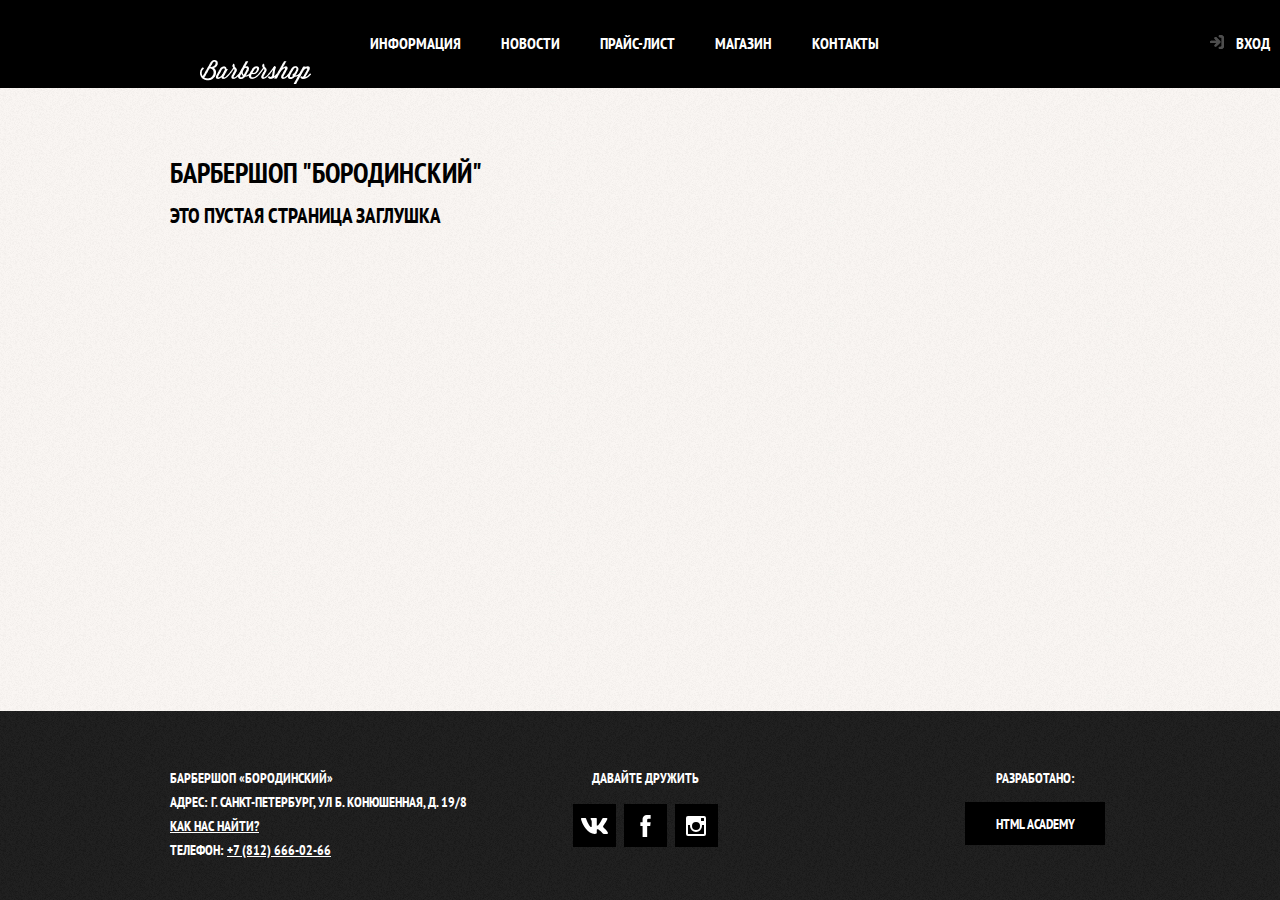
==== commit b644e950: "js add" ====
--- a/blank.html
+++ b/blank.html
@@ -44,91 +44,65 @@
     <h2>Это пустая страница заглушка</h2>
 </main>
 <footer class="main-footer">
-    <div class="container">
-      <section class="footer-contacts">
-        <h2 class="visually-hidden">Как нас найти</h2>
-        <p>
-          БАРБЕРШОП «БОРОДИНСКИЙ»<br />
-          АДРЕС: Г. САНКТ-ПЕТЕРБУРГ, Б. КОНЮШЕННАЯ, Д. 19/8<br />
-          <a class="footer-adress" href="blank.html">Как нас найти?</a><br />
-          Телефон:
-          <a class="footer-phone" href="tel:+78126660266"
-            >+7 (812) 666-02-66</a
-          ><br />
-        </p>
-      </section>
-      <section class="footer-social">
-        <h2>Давайте дружить</h2>
-        <ul>
+  <div class="container">
+  <section class="footer-contacts">
+      <h2 class="visually-hidden">Как нас найти</h2>
+      <p>БАРБЕРШОП «БОРОДИНСКИЙ»<br>
+          АДРЕС: Г. САНКТ-ПЕТЕРБУРГ, УЛ Б. КОНЮШЕННАЯ, Д. 19/8<br>
+          <a class="footer-adress map-link" href="blank.html">Как нас найти?</a><br>
+          Телефон: <a class="footer-phone" href="tel:+78126660266">+7 (812) 666-02-66</a><br>
+      </p>
+  </section>
+  <section class="footer-social">
+      <h2>Давайте дружить</h2>
+      <ul>
           <li>
-            <a class="social-button" href="#"
-              ><span class="visually-hidden">Вконтакте</span
-              ><svg width="27" height="16" viewBox="0 0 128 76">
-                <path
-                  d="M125,5.15c.89-3,0-5.15-4.23-5.15h-14a6,6,0,0,0-6.09,4S93.59,21.31,83.5,32.59c-3.26,3.26-4.74,4.3-6.52,4.3-.89,0-2.18-1-2.18-4V5.15c0-3.56-1-5.15-4-5.15h-22a3.37,3.37,0,0,0-3.56,3.22c0,3.37,5,4.15,5.56,13.64V37.48c0,4.52-.82,5.34-2.6,5.34-4.74,0-16.29-17.43-23.13-37.38C23.72,1.57,22.38,0,18.8,0H4.8C.8,0,0,1.88,0,4c0,3.71,4.75,22.1,22.1,46.42C33.67,67,50,76,64.8,76c8.9,0,10-2,10-5.45V58c0-4,.84-4.8,3.66-4.8,2.08,0,5.64,1,13.94,9C101.9,71.74,103.46,76,108.8,76h14c4,0,6-2,4.85-6s-5.8-9.64-11.81-16.4c-3.27-3.86-8.16-8-9.64-10.09-2.08-2.67-1.49-3.86,0-6.23,0,0,17-24,18.83-32.18Z"
-                  fill="#fff"
-                /></svg
-            ></a>
+              <a class="social-button" href="#"><span class="visually-hidden">Вконтакте</span><svg width="27" height="16" viewBox="0 0 128 76"><path d="M125,5.15c.89-3,0-5.15-4.23-5.15h-14a6,6,0,0,0-6.09,4S93.59,21.31,83.5,32.59c-3.26,3.26-4.74,4.3-6.52,4.3-.89,0-2.18-1-2.18-4V5.15c0-3.56-1-5.15-4-5.15h-22a3.37,3.37,0,0,0-3.56,3.22c0,3.37,5,4.15,5.56,13.64V37.48c0,4.52-.82,5.34-2.6,5.34-4.74,0-16.29-17.43-23.13-37.38C23.72,1.57,22.38,0,18.8,0H4.8C.8,0,0,1.88,0,4c0,3.71,4.75,22.1,22.1,46.42C33.67,67,50,76,64.8,76c8.9,0,10-2,10-5.45V58c0-4,.84-4.8,3.66-4.8,2.08,0,5.64,1,13.94,9C101.9,71.74,103.46,76,108.8,76h14c4,0,6-2,4.85-6s-5.8-9.64-11.81-16.4c-3.27-3.86-8.16-8-9.64-10.09-2.08-2.67-1.49-3.86,0-6.23,0,0,17-24,18.83-32.18Z" fill="#fff"/></svg></a>
           </li>
           <li>
-            <a class="social-button" href="#"
-              ><span class="visually-hidden">Фейсбук</span
-              ><svg width="19" height="22" viewBox="0 0 10.15 21.74">
-                <path
-                  d="M3.34 1.12A4.77 4.77 0 0 1 6.53 0h3.61v3.81H7.81a1.07 1.07 0 0 0-1.09.83v2.55h3.42c-.08 1.23-.24 2.45-.41 3.67h-3v10.87H2.21V10.86H0V7.21h2.19V3.66a3.83 3.83 0 0 1 1.15-2.54z"
-                  fill="#fff"
-                /></svg
-            ></a>
+              <a class="social-button" href="#"><span class="visually-hidden">Фейсбук</span><svg width="19" height="22" viewBox="0 0 10.15 21.74"><path d="M3.34 1.12A4.77 4.77 0 0 1 6.53 0h3.61v3.81H7.81a1.07 1.07 0 0 0-1.09.83v2.55h3.42c-.08 1.23-.24 2.45-.41 3.67h-3v10.87H2.21V10.86H0V7.21h2.19V3.66a3.83 3.83 0 0 1 1.15-2.54z" fill="#fff"/></svg></a>
           </li>
           <li>
-            <a class="social-button" href="#"
-              ><span class="visually-hidden">Инстаграмм</span
-              ><svg width="20" height="20" viewBox="0 0 20 20">
-                <path
-                  d="M18 0H2a2 2 0 0 0-2 2v16a2 2 0 0 0 2 2h16a2 2 0 0 0 2-2V2a2 2 0 0 0-2-2zm-8 6a4 4 0 1 1-4 4 4 4 0 0 1 4-4zM2.5 18a.47.47 0 0 1-.5-.5V9h2.1a3.4 3.4 0 0 0-.1 1 6 6 0 1 0 12 0 3.4 3.4 0 0 0-.1-1H18v8.5a.47.47 0 0 1-.5.5zM18 4.5a.47.47 0 0 1-.5.5h-2a.47.47 0 0 1-.5-.5v-2a.47.47 0 0 1 .5-.5h2a.47.47 0 0 1 .5.5z"
-                  fill="#fff"
-                /></svg
-            ></a>
+              <a class="social-button" href="#"><span class="visually-hidden">Инстаграмм</span><svg width="20" height="20" viewBox="0 0 20 20"><path d="M18 0H2a2 2 0 0 0-2 2v16a2 2 0 0 0 2 2h16a2 2 0 0 0 2-2V2a2 2 0 0 0-2-2zm-8 6a4 4 0 1 1-4 4 4 4 0 0 1 4-4zM2.5 18a.47.47 0 0 1-.5-.5V9h2.1a3.4 3.4 0 0 0-.1 1 6 6 0 1 0 12 0 3.4 3.4 0 0 0-.1-1H18v8.5a.47.47 0 0 1-.5.5zM18 4.5a.47.47 0 0 1-.5.5h-2a.47.47 0 0 1-.5-.5v-2a.47.47 0 0 1 .5-.5h2a.47.47 0 0 1 .5.5z" fill="#fff"/></svg></a>
           </li>
-        </ul>
-      </section>
-      <p class="footer-copyright">
-        <b>Разработано:</b>
-        <a class="button" href="https://htmlacademy.ru">HTML Academy</a>
+      </ul>
+  </section>
+  <p class="footer-copyright">
+    <b>Разработано:</b> <a class="button" href="https://htmlacademy.ru">HTML Academy</a>
+  </div>
+</footer>
+<section class="overlay">
+</section>
+
+<Section class="modal modal-login">
+  <h2>Личный кабинет</h2>
+  <p class="modal-description">Введите пожалуйста свой логин и пароль</p>
+
+  <form class="login-form" action="https://echo.htmlacademy.ru" method="post">
+      <p>
+          <label class="visually-hidden" for="login-login">Логин</label>
+          <input class="login-icon-user" type="text" id="login-login" name="login" placeholder="email@example.com">
       </p>
-    </div>
-  </footer>
-
-<Section class="modal modal-login display-off">
-<h2>Личный кабинет</h2>
-<p class="modal-description">Введите пожалуйста свой логин и пароль</p>
-
-<form class="login-form" action="https://echo.htmlacademy.ru" method="post">
-    <p>
-        <label for="login-login">Логин</label>
-        <input class="login-icon-user" type="email" id="login-login" name="login" placeholder="email@example.com">
-    </p>
-    <p>
-        <label for='login-password'>Пароль</label>
-        <input class="login-icon-password" type="password" id="login-password" name='password' placeholder="********">
-    </p>
-    <p class="login-help">
-        <label>
-            <input class="login-checkbox" type="checkbox" id="login-chek" name='chek'>
-            Запомните меня
-        </label>
-        <a class="restore" href="#">Я забыл пароль</a>
-    </p>
-    <p>
-        <button type="submit">Войти</button>
-    </p>
-</form>
-<button class="modal-close" type="button">Закрыть</button>
+      <p>
+          <label class="visually-hidden" for='login-password'>Пароль</label>
+          <input class="login-icon-password" type="password" id="login-password" name='password' placeholder="********">
+      </p>
+      <p class="login-help">
+          <input class="login-checkbox visually-hidden" type="checkbox" id="login-chek" name='savelogin'>
+          <label class='login-checkbox-label' for="login-chek">Запомните меня</label>
+          <a class="restore" href="#">Я забыл пароль!</a>
+      </p>
+      <p>
+          <button class="button button-login" type="submit">Войти</button>
+      </p>
+  </form>
+  <button class="modal-close" type="button" aria-label="Закрыть"></button>
 </Section>
-<section class="modal modal-map display-off">
-<h2>Как до нас добраться?</h2>
-<!--Здесь будет карта-->
-<button class="modal-close" type="button">Закрыть</button>
+<section class="modal modal-map">
+  <h2 class="visually-hidden">Как до нас добраться?</h2>
+  <!--Здесь будет карта-->
+  <button class="modal-close" type="button" aria-label="Закрыть"></button>
 </section>
+<script type="module" src="./js/main.js"></script>
 </body>
-</html>
+</html>--- a/css/style.css
+++ b/css/style.css
@@ -53,8 +53,10 @@
   overflow: hidden;
 }
 
-.display-off{
-  display: none !important ;
+.modal-show {
+  display: block !important;
+  animation-name: bounce;
+  animation-duration: 0.6s;
 }
 
 .container {
@@ -81,6 +83,7 @@
 }
 
 .main-header-logo {
+  padding-top: 60px;
   order: 1;
   justify-self: center;
 }
@@ -116,12 +119,12 @@
   display: flex;
 }
 
-.site-navigation-current{
+.site-navigation-current {
   position: relative;
 }
 
-.site-navigation-current::after{
-  content: '';
+.site-navigation-current::after {
+  content: "";
   display: block;
   width: 100%;
   height: 4px;
@@ -131,24 +134,23 @@
   right: 0;
 }
 
-.user-navigation .login-link{
+.user-navigation .login-link {
   padding-left: 50px;
   position: relative;
 }
 
-.user-navigation .login-link::before{
-  content: '';
+.user-navigation .login-link::before {
+  content: "";
   width: 16px;
   height: 18px;
   background-image: url(../img/loginmenu.svg);
   background-repeat: no-repeat;
   background-position: 0 0;
   position: absolute;
-  top:27px;
+  top: 27px;
   left: 24px;
   opacity: 0.3;
 }
-
 
 .site-navigation a,
 .user-navigation a {
@@ -158,7 +160,7 @@
 }
 
 .user-navigation .login-link:hover::before,
-.user-navigation .login-link:focus::before{
+.user-navigation .login-link:focus::before {
   opacity: 1;
 }
 
@@ -170,7 +172,7 @@
 }
 
 .features {
-  margin-bottom: 80px;
+  margin-bottom: 70px;
 }
 
 .features-list {
@@ -195,10 +197,11 @@
   line-height: 42px;
   position: relative;
   margin-bottom: 59px;
-}
-
-.features-items h3::after{
-  content: '';
+  margin-top: 20px;
+}
+
+.features-items h3::after {
+  content: "";
   width: 20px;
   height: 20px;
   background-color: var(--basic-white);
@@ -212,17 +215,15 @@
 .index-colums {
   color: var(--basic-black);
   background-color: var(--basic-extra-light);
-  background-image: 
-    url('../img/shape.png'),
-    url("../img/patern-light.jpg");
+  background-image: url("../img/shape.png"), url("../img/patern-light.jpg");
   background-position: center, 0 0;
-  background-repeat: no-repeat,repeat;
+  background-repeat: no-repeat, repeat;
   display: grid;
   grid-template-columns: 1fr 1fr;
   margin-bottom: 35px;
 }
 
-.index-colums:last-child{
+.index-colums:last-child {
   margin-bottom: 65px;
 }
 
@@ -232,9 +233,8 @@
   margin: 0;
 }
 
-.news{
-  margin:47px 47px 48px 80px;
-
+.news {
+  margin: 47px 47px 48px 80px;
 }
 
 .news-list {
@@ -244,11 +244,11 @@
   padding: 0;
 }
 
-.news-items{
+.news-items {
   margin-bottom: 23px;
 }
 
-.news h2{
+.news h2 {
   margin-bottom: 19px;
 }
 
@@ -256,7 +256,7 @@
   margin: 0;
 }
 
-.news .button{
+.news .button {
   display: flex;
   width: 140px;
   height: 44px;
@@ -264,11 +264,15 @@
   justify-content: center;
 }
 
-.gallery{
-  margin: 47px 87px 48px 89px;
-}
-
-.gallery-container{
+.gallery {
+  margin: 47px auto 48px 90px;
+}
+
+.gallery h2{
+  margin-bottom: 26px;
+}
+
+.gallery-container {
   height: 260px;
   position: relative;
 }
@@ -282,7 +286,7 @@
   height: 164px;
 }
 
-.gallery-button{
+.gallery-button {
   position: absolute;
   bottom: 0;
   box-sizing: border-box;
@@ -299,11 +303,11 @@
   right: 0;
 }
 
-.contacts{
-  margin:47px 47px 48px 80px;
-}
-
-.contacts .button{
+.contacts {
+  margin: 47px 47px 48px 80px;
+}
+
+.contacts .button {
   display: inline-flex;
   width: 140px;
   height: 44px;
@@ -311,20 +315,20 @@
   justify-content: center;
   margin-right: 20px;
 }
-.contacts h2{
+.contacts h2 {
   margin-bottom: 19px;
 }
 
-.contacts p{
+.contacts p {
   margin: 0;
   margin-bottom: 23px;
 }
 
-.appointment{
+.appointment {
   margin: 47px 87px 48px 89px;
 }
 
-.appointment-form{
+.appointment-form {
   display: flex;
   flex-wrap: wrap;
   justify-content: space-between;
@@ -342,12 +346,11 @@
   margin-left: 15px;
 }
 
-.appointment-form .button{
+.appointment-form .button {
   margin-top: 10px;
   width: 100%;
   height: 44px;
 }
-
 
 .button {
   font: inherit;
@@ -384,7 +387,7 @@
   font-size: 30px;
   line-height: 42px;
   margin: 0;
-  margin-bottom: 16px ;
+  margin-bottom: 16px;
 }
 
 .breadcrumbs {
@@ -395,14 +398,13 @@
   margin-bottom: 49px;
 }
 
-.breadcrumb{
- margin-right: 40px;
- position: relative;
-
-}
-
-.breadcrumb::after{
-  content: '';
+.breadcrumb {
+  margin-right: 40px;
+  position: relative;
+}
+
+.breadcrumb::after {
+  content: "";
   display: block;
   width: 8px;
   height: 8px;
@@ -411,11 +413,10 @@
   position: absolute;
   right: -25px;
   top: 7px;
- }
-.breadcrumb-current::after{
+}
+.breadcrumb-current::after {
   display: none;
 }
-
 
 .breadcrumbs a {
   color: var(--basic-black);
@@ -430,13 +431,13 @@
   color: var(--basic-darck);
 }
 
-.filters form{
+.filters form {
   display: grid;
   grid-template-rows: auto;
   gap: 51px;
 }
 
-.filters fieldset{
+.filters fieldset {
   border: none;
   padding: 0;
 }
@@ -454,30 +455,29 @@
   margin: 0;
 }
 
-.filter-option{
+.filter-option {
   margin-bottom: 19px;
   padding-left: 43px;
   position: relative;
 }
 
-.filter-option:last-child{
+.filter-option:last-child {
   margin-bottom: 0;
 }
 
-.filter-checkbox label::before{
-  content: '';
+.filter-checkbox label::before {
+  content: "";
   position: absolute;
   display: block;
   box-sizing: border-box;
   width: 18px;
   height: 18px;
   border: 2px solid var(--basic-black);
-  left:0;
-}
-
-
-.filter-checkbox input:checked + label::after{
-  content: '';
+  left: 0;
+}
+
+.filter-checkbox input:checked + label::after {
+  content: "";
   position: absolute;
   display: block;
   box-sizing: border-box;
@@ -486,43 +486,44 @@
   background-image: url(../img/cross.svg);
   background-repeat: no-repeat;
   background-position: center;
-  left:3px;
+  left: 3px;
   top: 3px;
 }
 
-.filter-radio label::before{
-  content: '';
+.filter-radio label::before {
+  content: "";
   position: absolute;
   display: block;
   box-sizing: border-box;
   width: 18px;
   height: 18px;
   border: 2px solid var(--basic-black);
-  border-radius: 100%;
-  left:0;
-}
-
-
-.filter-radio input:checked + label::after{
-  content: '';
+  border-radius: 50%;
+  left: 0;
+}
+
+.filter-radio input:checked + label::after {
+  content: "";
   position: absolute;
   display: block;
   box-sizing: border-box;
   width: 8px;
   height: 8px;
   background-color: var(--basic-black);
-  border-radius: 100%;
-  left:5.5px;
+  border-radius: 50%;
+  left: 5px;
   top: 5px;
 }
 
 .filter-input-checkbox:hover + label,
-.filter-input-chekbox:focus + label {
+.filter-input-chekbox:focus + label,
+.filter-input-radio:hover + label,
+.filter-input-radio:focus + label{
   color: var(--special);
-}
-
-.filter .button{
-
+  cursor: pointer;
+}
+
+.filter .button {
   width: 112px;
   min-height: 43px;
   display: flex;
@@ -552,21 +553,17 @@
   justify-content: space-between;
   margin-right: 20px;
   margin-bottom: 20px;
-
-}
-
-.catalog-item:nth-child(3n){
+}
+
+.catalog-item:nth-child(3n) {
   margin-right: 0;
 }
-
-
 
 .catalog-item a {
   display: flex;
   flex-direction: column-reverse;
   color: var(--basic-black);
 }
-
 
 .catalog-item h3 {
   font-size: 14px;
@@ -575,13 +572,11 @@
   margin: 14px 16px 12px 16px;
 }
 
-
-.catalog-item-price{
+.catalog-item-price {
   display: flex;
   margin-right: auto;
   margin-left: auto;
   min-width: 187px;
-
 }
 
 .catalog-item-price b {
@@ -608,8 +603,6 @@
   list-style: none;
   display: flex;
 }
-
-
 
 .pagination-item a {
   display: flex;
@@ -663,7 +656,7 @@
   background-image: url("../img/patern-black.jpg");
   background-position: 0 0;
   background-repeat: repeat;
-  padding-top: 59px;
+  padding-top: 55px;
   padding-bottom: 38px;
 }
 
@@ -694,7 +687,6 @@
   text-align: center;
   justify-self: center;
   width: 145px;
-  
 }
 
 .footer-social ul {
@@ -703,7 +695,6 @@
   flex-wrap: wrap;
   justify-content: space-between;
   padding: 0;
-
 }
 
 .footer-social h2 {
@@ -727,10 +718,9 @@
 }
 
 .social-button:hover svg path,
-.social-button:focus svg path{
-  fill:var(--basic-black);
-}
-
+.social-button:focus svg path {
+  fill: var(--basic-black);
+}
 
 .footer-copyright {
   width: 150px;
@@ -740,7 +730,7 @@
   justify-content: center;
 }
 
-.footer-copyright .button{
+.footer-copyright .button {
   display: flex;
   width: 140px;
   height: 43px;
@@ -757,29 +747,75 @@
 }
 
 .modal {
+  display: none;
   color: var(--basic-black);
   background-color: var(--basic-extra-light);
   background-image: url("../img/patern-light.jpg");
   background-position: 0 0;
   background-repeat: repeat;
   box-shadow: 0 30px 50px rgba(0, 0, 0, 0.7);
+  position: fixed;
+  z-index: 3;
+}
+
+.modal-open {
+  height: 100vh;
+  overflow: hidden;
+}
+
+.overlay {
+  position: fixed;
+  top: 0;
+  left: 0;
+  z-index: 2;
+
+  -webkit-box-sizing: border-box;
+          box-sizing: border-box;
+
+  width: 100%;
+  height: 100%;
+  padding-top: 60px;
+  overflow: auto;
+  display: none;
+
+  background-color: rgba(0, 0, 0, 0.8);
+}
+
+.modal-login{
+  box-sizing: border-box;
+  padding: 46px 80px 58px 80px;
+  width: 460px;
+  height: 385px;
+  top:120px;
+  left: calc(100vw/2 - 230px);
 }
 
 .modal-login h2 {
   font-size: 30px;
   line-height: 42px;
+  margin: 0;
+  margin-bottom: 15px;
+}
+
+.modal-description{
+  font-size: 14px;
+  line-height: 24px;
 }
 
 .login-form input {
+  box-sizing: border-box;
+  width: 100%;
   font: inherit;
   color: var(--basic-black);
   text-transform: uppercase;
   background-color: var(--basic-extra-light);
   border: 2px solid var(--basic-black);
+  padding: 10px 28px 9px 17px;
 }
 
 .login-form input:focus {
   border-color: var(--special);
+  outline: none;
 }
 
 .login-icon-user {
@@ -794,6 +830,103 @@
   background-position: 270px center;
 }
 
+.login-checkbox-label{
+  padding-left: 32px;
+  position: relative;
+}
+
+.login-checkbox-label::after{
+  content: '';
+  position: absolute;
+  box-sizing: border-box;
+  width: 20px;
+  height: 20px;
+  border: 2px solid var(--basic-black);
+  left: 0;
+}
+
+.login-checkbox:checked + .login-checkbox-label::before{
+  content: '';
+  position: absolute;
+  box-sizing: border-box;
+  background-image: url(../img/cross.svg);
+  background-position: center;
+  background-repeat: no-repeat;
+  width: 17px;
+  height: 17px;
+  left: 1px;
+  top: 1px
+}
+
+
+.login-help{
+  display: flex;
+  justify-content: space-between;
+}
+
+.button-login{
+  width: 100%;
+  height: 43px;
+}
+
+.modal-close{
+  position: absolute;
+  top: 0;
+  right: -33px;
+  border: none;
+  width: 20px;
+  height: 20px;
+  background-color: transparent;
+  cursor:pointer;
+}
+
+.modal-error{
+  animation-name: snake;
+  animation-duration: 0.6s;
+}
+
+.modal-close::after,
+.modal-close::before{
+  content: '';
+  width: 23px;
+  height: 4px;
+  background-color: var(--basic-darck);
+  position: absolute;
+  left:0;
+  
+}
+
+.modal-close::after{
+  transform: rotate(45deg);
+}
+
+.modal-close::before{
+  transform: rotate(-45deg);
+}
+
+.modal-map{
+  box-sizing: border-box;
+  padding: 7px;
+  width: 812px;
+  height: 574px;
+  top:calc(100vh/2 - 287px);
+  left:calc(100vw/2 - 406px);
+}
+
+@keyframes bounce {
+  0%{transform: translateY(-2000px);}
+  30%{transform: translateY(30px);}
+  90%{transform: translateY(-10px);}
+  100%{transform: translateY(0px);}
+}
+
+@keyframes snake {
+  0%,100%{transform:translateX(0px)}
+  10%,30%,50%,70%,90%{transform:translateX(-10px)}
+  20%,40%,60%,80%{transform:translateX(10px)}
+  
+}
+
 .restore {
   color: var(--basic-black);
   text-decoration: underline;
@@ -816,7 +949,7 @@
   margin-right: 20px;
   margin-bottom: 20px;
 }
-.product-photo-preview-item:nth-child(3n){
+.product-photo-preview-item:nth-child(3n) {
   margin-right: 0px;
 }
 
@@ -872,15 +1005,12 @@
   display: flex;
 }
 
-.product-info .product-price b{
+.product-info .product-price b {
   display: flex;
   width: 109px;
   justify-content: center;
   align-items: center;
-
-}
-
-
+}
 
 .product-price .button {
   padding-right: 17px;
@@ -894,27 +1024,26 @@
   margin-bottom: 27px;
 }
 
-.product-include-list{
+.product-include-list {
   list-style: none;
   padding: 0;
 }
 
-.product-include-list-item{
+.product-include-list-item {
   position: relative;
   padding-left: 17px;
 }
 
-.product-include-list-item::before{
-  content: '';
+.product-include-list-item::before {
+  content: "";
   display: block;
   position: absolute;
   width: 8px;
   height: 8px;
   background-color: var(--basic-black);
   transform: rotate(45deg);
-  left:0;
+  left: 0;
   top: 6px;
-
 }
 
 .page-catalog {
@@ -950,46 +1079,39 @@
   margin-bottom: 40px;
 }
 
-.price-title{
+.price-title {
   font-size: 48px;
   line-height: 48px;
   font-weight: 700;
   text-align: center;
-  position: relative;
+  display: flex;
+  align-items: center;
+}
+
+
+.price-title::after,
+.price-title::before {
+  content: "";
+  background-color: var(--basic-black);
+  height: 2px;
+  flex-grow: 1;
 }
 
 .price-title::before{
-  content: '';
-  display: block;
-  background-color: var(--basic-black);
-  width: 160px;
-  height: 2px;
-  position: absolute;
-  top: 50%;
-
-}
-
+  margin-right: 25px;
+}
 .price-title::after{
-  content: '';
-  display: block;
-  background-color: var(--basic-black);
-  width: 160px;
-  height: 2px;
-  position: absolute;
-  right: 0;
-  top: 50%;
-
-}
-
-
-.price-wraper{
+  margin-left: 25px;
+}
+
+.price-wraper {
   display: grid;
   grid-template-columns: 1fr 1fr;
   row-gap: 63px;
   padding-bottom: 78px;
 }
 
-.price-wraper h2{
+.price-wraper h2 {
   font-weight: 700px;
   font-size: 24px;
   line-height: 30px;
@@ -997,59 +1119,56 @@
   margin-bottom: 27px;
 }
 
-
-.price-us{
+.price-us {
   display: grid;
   grid-template-columns: 1fr 1fr;
   grid-column: 1/-1;
 }
-
-.price-us h2{
+.price-us p{
+  margin: 0;
+}
+
+.price-us h2 {
   grid-column: 1/-1;
 }
 
-.price-table{
+.price-table {
   border: 2px solid var(--basic-black);
   margin-top: 7px;
   border-spacing: 0 0;
 }
 
-.price-table td{
+.price-table td {
   width: 231px;
   height: 43px;
   border: 2px solid var(--basic-black);
-  
-}
-
-.price-table td:nth-child(odd){
+}
+
+.price-table td:nth-child(odd) {
   width: 231px;
   min-height: 43px;
   border: 2px solid var(--basic-black);
-  padding-left:19px;
-  
-}
-
-
-
-.price-table td:nth-child(even){
+  padding-left: 19px;
+}
+
+.price-table td:nth-child(even) {
   width: 231px;
   min-height: 43px;
   border: 2px solid var(--basic-black);
   text-align: center;
-  
-}
-
-.price-use{
-  display: flex;
-  flex-direction:column;
+}
+
+.price-use {
+  display: flex;
+  flex-direction: column;
   justify-content: space-between;
 }
 
-.price-use h2{
+.price-use h2 {
   justify-self: flex-start;
 }
 
-.price-use-list{
+.price-use-list {
   display: flex;
   flex-grow: 1;
   flex-direction: column;
@@ -1059,33 +1178,29 @@
   padding: 0;
 }
 
-.price-use-item{
+.price-use-item {
   margin-bottom: 13px;
   padding-left: 20px;
   position: relative;
-
-}
-
-.price-use-item::before{
-  content: '';
+}
+
+.price-use-item::before {
+  content: "";
   display: block;
   width: 8px;
   height: 8px;
   transform: rotate(45deg);
   background-color: var(--basic-black);
   position: absolute;
-  left:0;
+  left: 0;
   top: 7px;
-  
-}
-
-
-.price-use-item:last-child{
+}
+
+.price-use-item:last-child {
   margin-bottom: 0;
 }
 
-.price-us p{
+.price-us p {
   max-width: 390px;
   text-align: left;
 }
-
